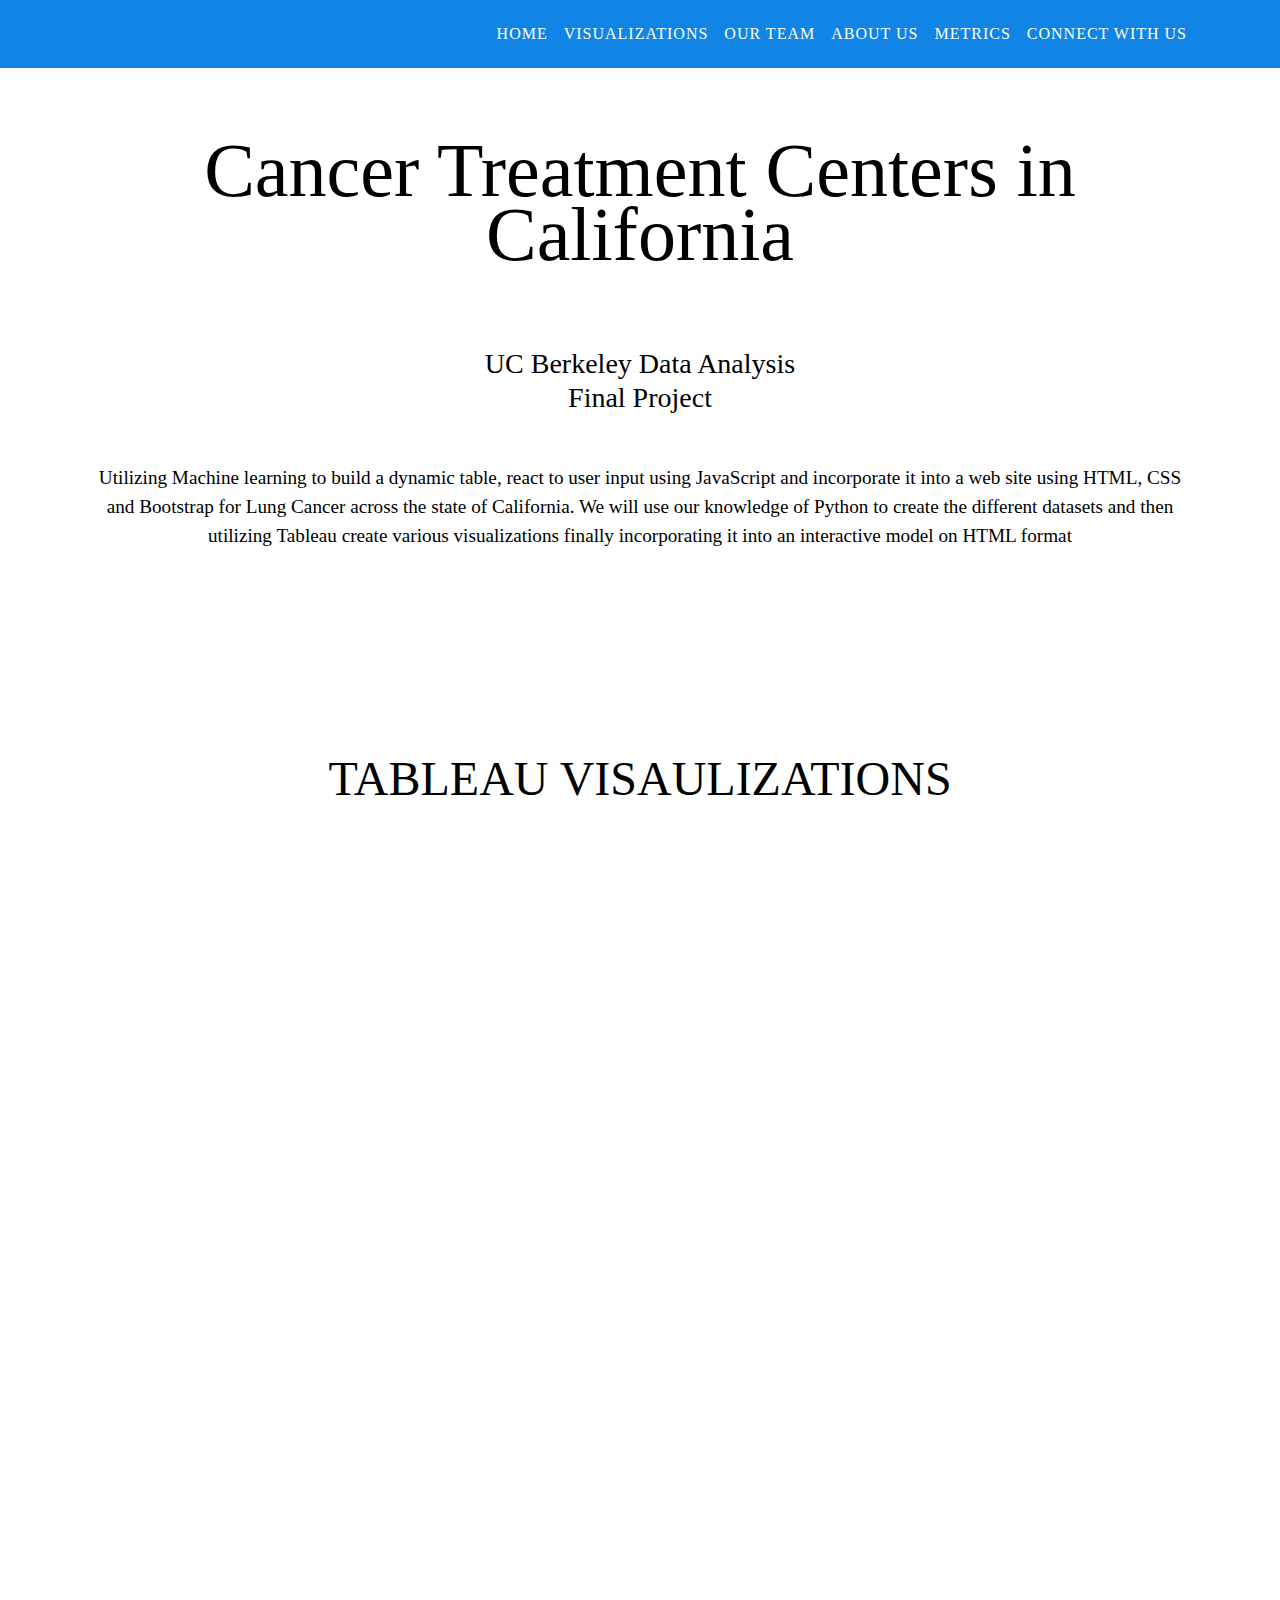
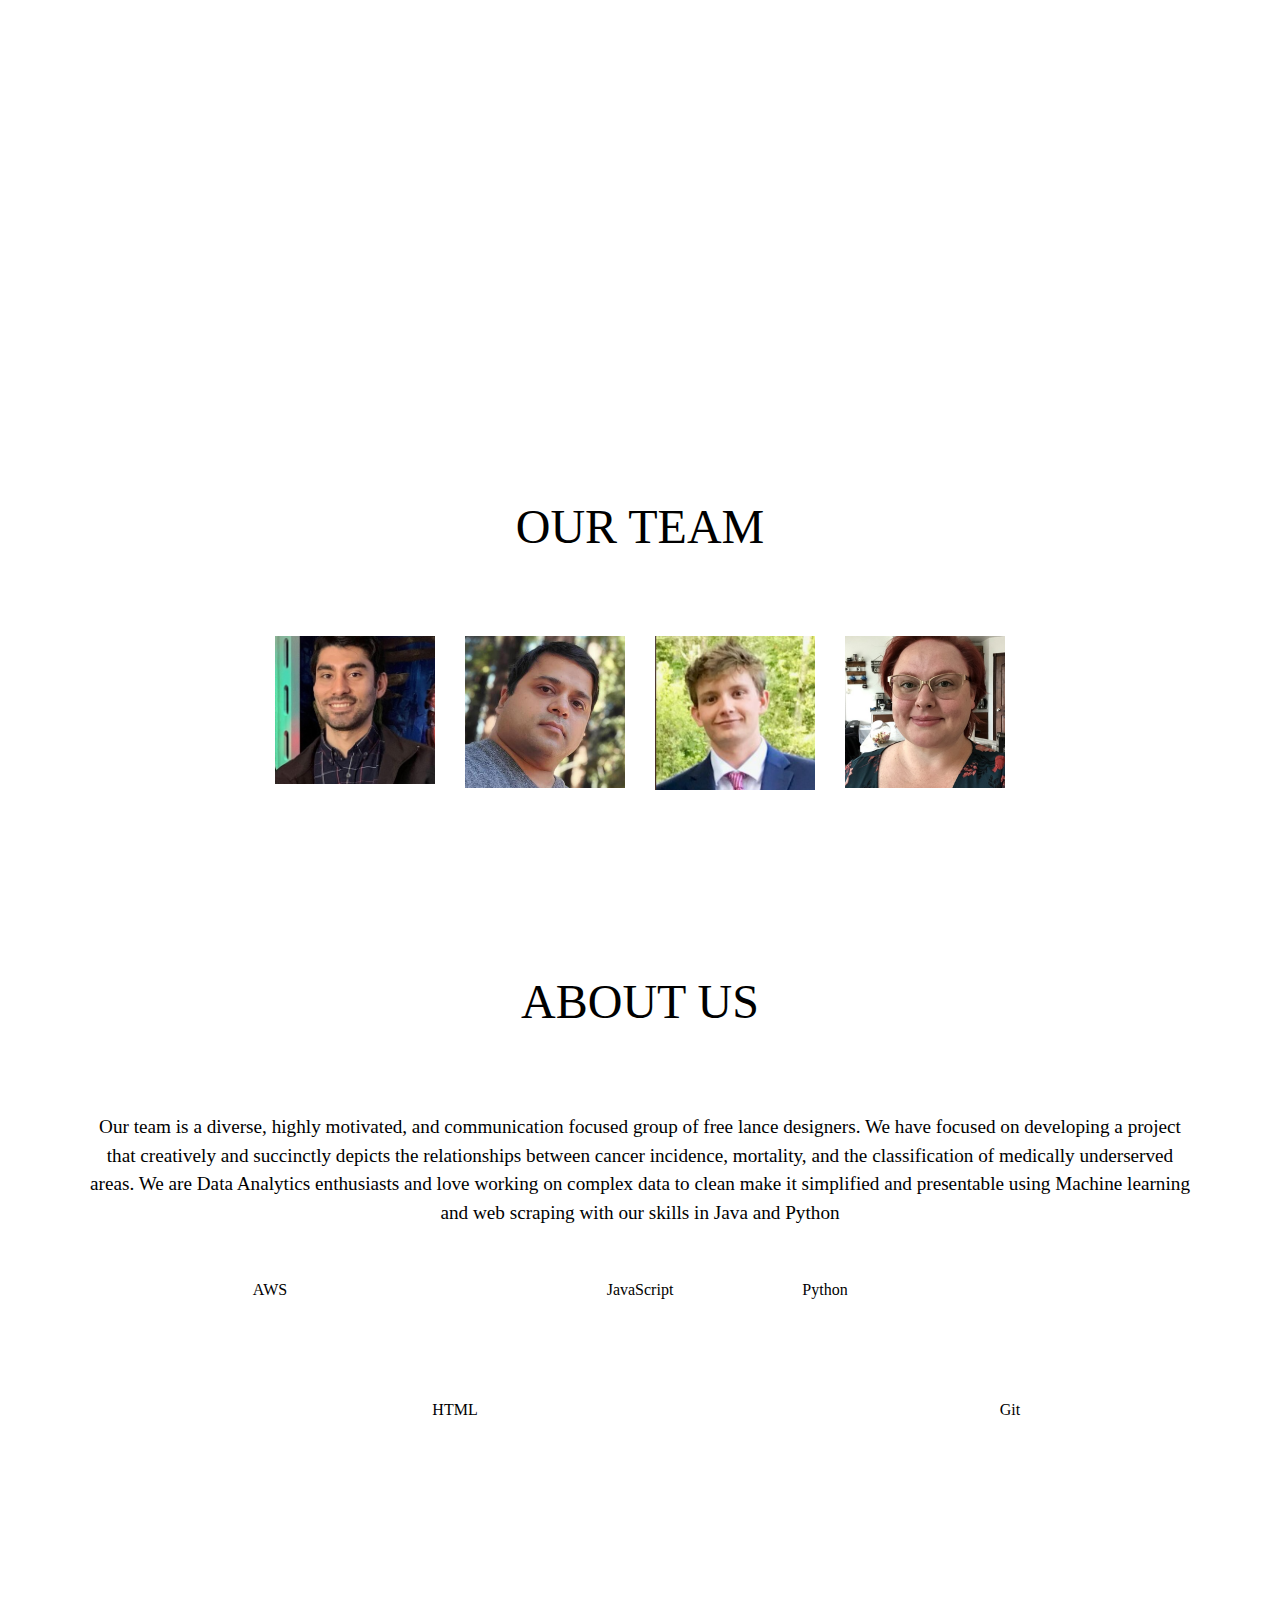
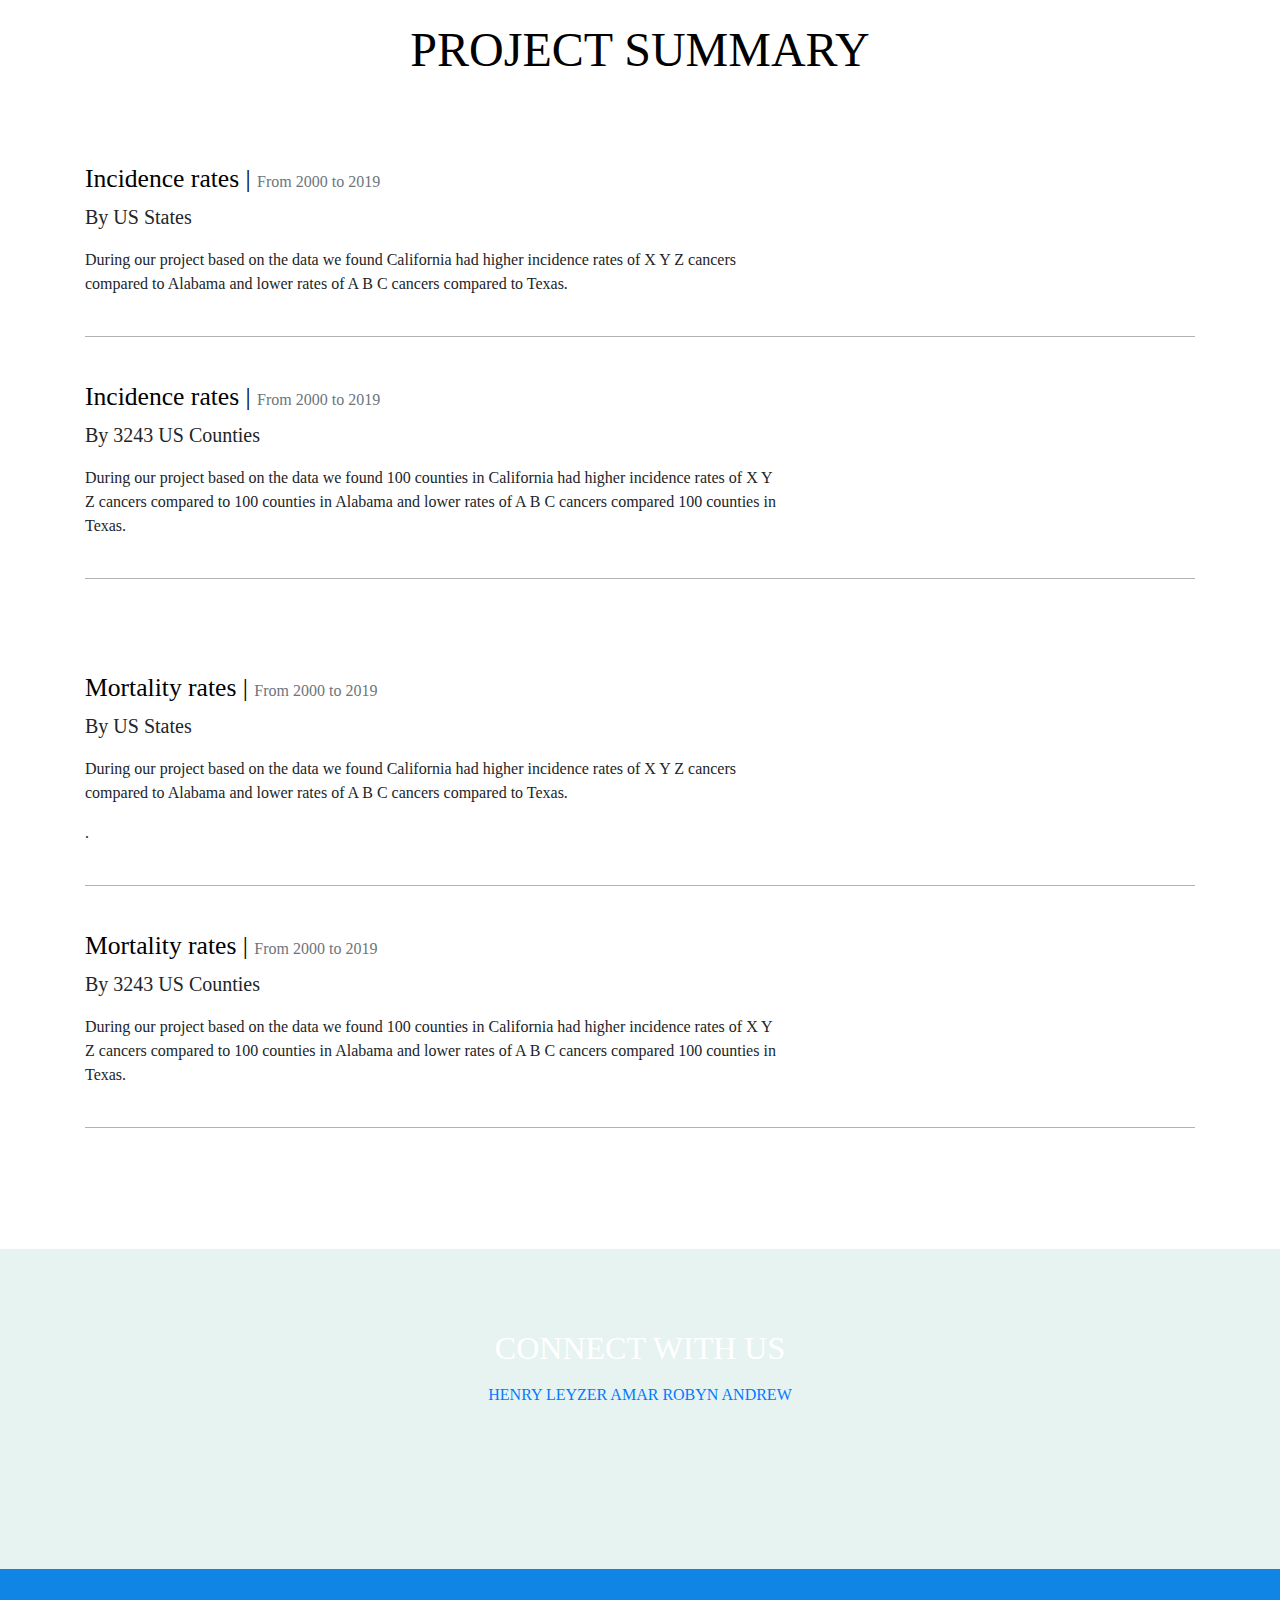
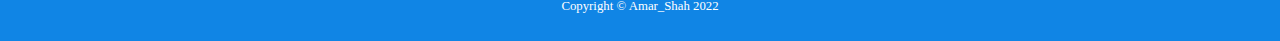
==== Cancer_Page/index.html @ 46b13a32 "initial commit files" ====
<!DOCTYPE html>
<html lang="en">

<head>
    <meta charset="utf-8" />
    <meta name="viewport" content="width=device-width, initial-scale=1, shrink-to-fit=no" />
    <meta name="description" content="" />
    <meta name="author" content="" />

    <title>Cancer across USA Metrics | Final Project</title>

    <!-- Bootstrap CSS -->
    <link rel="stylesheet" href="https://stackpath.bootstrapcdn.com/bootstrap/4.3.1/css/bootstrap.min.css"
        integrity="sha384-ggOyR0iXCbMQv3Xipma34MD+dH/1fQ784/j6cY/iJTQUOhcWr7x9JvoRxT2MZw1T" crossorigin="anonymous" />

    <!-- Font Awesome -->
    <link rel="stylesheet" href="https://use.fontawesome.com/releases/v5.8.1/css/all.css"
        integrity="sha384-50oBUHEmvpQ+1lW4y57PTFmhCaXp0ML5d60M1M7uH2+nqUivzIebhndOJK28anvf" crossorigin="anonymous" />

    <!-- Google Font -->
    <link href="https://fonts.googleapis.com/css?family=Sofia:100,300,400,500,700" rel="stylesheet" />

    <!-- Custom styles for this template -->
    <link href="assets/css/styles.css" rel="stylesheet" />
</head>
<!--creating a home button---->
<!DOCTYPE html>
<html>
<head>
<meta name="viewport" content="width=device-width, initial-scale=1">
<!-- Add icon library -->
<link rel="stylesheet" href="https://cdnjs.cloudflare.com/ajax/libs/font-awesome/4.7.0/css/font-awesome.min.css">
<style>
.btn {
  background-color: rgb(240, 246, 251);
  border: none;
  color: rgb(187, 26, 26);
  padding: 12px 16px;
  font-size: 16px;
  cursor: pointer;
}
        </style>

<body id="page-top">
    <!-- Navbar -->
    <nav class="navbar navbar-expand-lg bg-dark fixed-top text-uppercase" id="mainNav">
        <div class="container">

<head>
<meta name="viewport" content="width=device-width, initial-scale=1">
<link rel="stylesheet" href="https://cdnjs.cloudflare.com/ajax/libs/font-awesome/4.7.0/css/font-awesome.min.css">
<style>

</style>
</head>
<body>

<!-- <div class="navbar">
  <a href="#home">Home</a>
  <a href="#news">News</a>
  <div class="dropdown">
    <button class="dropbtn">Dropdown 
      <i class="fa fa-caret-down"></i>
    </button>
    <div class="dropdown-content">
      <a href="#">Maps Dashboard
                  Graphics dashboard 
                  History </a>
      <a href="#">Link 2</a>
      <a href="#">Link 3</a>
    </div>
  </div> 
</div> -->



</body>
</html>

            <button class="navbar-toggler navbar-toggler-right text-uppercase text-white rounded" type="button"
                data-toggle="collapse" data-target="#navbarResponsive" aria-controls="navbarResponsive"
                aria-expanded="false" aria-label="Toggle navigation">
                <i class="fas fa-bars"></i>
            </button>
            <div class="collapse navbar-collapse" id="navbardropdown">
                <ul class="navbar-nav ml-auto">
                    <li class="nav-item">
                        <a class="nav-link " href="#landingScreen">Home</a>
                    </li>
                    <li class="nav-item">
                        <a class="nav-link " href="#Visualization">Visualizations</a>
                    </li>
                    <li class="nav-item">
                        <a class="nav-link " href="#Meet-the-team">Our Team</a>
                    </li>
                    <li class="nav-item">
                        <a class="nav-link" href="#about">About Us</a>
                    </li>
                    <li class="nav-item">
                        <a class="nav-link" href="#Project_Summary">Metrics</a>
                    </li>
                    <li class="nav-item">
                        <a class="nav-link" href="#connect">Connect with us</a>
                    </li>
                </ul>
            </div>
        </div>
    </nav>

    <!-- Header -->
    <header class="masthead bg-primary text-white text-center">
        <div class="container">
            <img class="img-fluid mb-5 d-block mx-auto rounded float-left" src="assets/img/Cancer_Ribbon.jpg" alt="" />
            <h1 class="mb-0">Cancer Treatment Centers in California</h1>
            <hr />
            <h2 class="mb-0">
                UC Berkeley Data Analysis<br>
                Final Project
            </h2>
            <!-- Replace this text with your Overview of the project or other short text about you. -->
            <p class="Overview-of-the-project">
                Utilizing Machine learning to build a dynamic table, react to user input using JavaScript 
                and incorporate it into a web site using HTML, CSS and Bootstrap for Lung Cancer 
                across the state of California. We will use our knowledge of Python to create the 
                different datasets and then utilizing Tableau create various visualizations 
                finally incorporating it into an interactive model on HTML format
            </p>
        </div>
    </header>

    <!-- Visualization Section -->
    <section class="Visualization" id="Visualization">
        <div class="container">
            <h2 class="text-center text-uppercase text-secondary mb-0">
                Tableau Visaulizations
            </h2>
            <hr class="star-dark mb-5" />

            <!--Tableau Embedded codes 1 tableau public and 2 tableau online-->
            
            <script type='text/javascript' src='https://10az.online.tableau.com/javascripts/api/viz_v1.js'>
            </script><div class='tableauPlaceholder' style='width: 2000px; height: 1027px;'>
            <object class='tableauViz' width='2000' height='1027' style='display:none;'>
                <param name='host_url' value='https%3A%2F%2F10az.online.tableau.com%2F' /> 
                <param name='embed_code_version' value='3' /> 
                <param name='site_root' value='&#47;t&#47;leyzerdataanalysis' />
                <param name='name' value='Final_Project&#47;Dashboard1' />
                <param name='tabs' value='no' />
                <param name='toolbar' value='yes' />
                <param name='showAppBanner' value='false' />
            </object>
        </div>

      <!--Team Grid Section -->      
    </section>
    <section class="Meet-the-team" id="Meet-the-team">
        <div class="container">
            <h2 class="text-center text-uppercase text-secondary mb-0">
                Our Team
            </h2>
            <hr class="star-dark mb-5" />
    <!-- About Section -->
    <!-- Each project should include a header and a picture or animated gif.-->
    <div class="row">
        <div class="col-md-6 col-lg-2">
            <a class="Meet-the-team-item d-block mx-auto" data-toggle="modal" data-target="#Meet-the-team-modal-1">
                <div class="Meet-the-team-item-caption d-flex position-absolute h-100 w-100">
                    <div class="Meet-the-team-item-caption-content my-auto w-100 text-center text-white">
                        <p>Andrew</p>
                        <i class="fas fa-search-plus fa-2x"></i>
                    </div>
                </div>
                <img class="img-fluid" src="assets/img/portfolio/Andrew.png" alt="" />
            </a>
        </div>
        <div class="col-md-6 col-lg-2">
            <a class="Meet-the-team-item d-block mx-auto" data-toggle="modal" data-target="#Meet-the-team-modal-2">
                <div class="Meet-the-team-item-caption d-flex position-absolute h-100 w-100">
                    <div class="Meet-the-team-item-caption-content my-auto w-100 text-center text-white">
                        <p>Leyzer</p>
                        <i class="fas fa-search-plus fa-2x"></i>
                    </div>
                </div>
                <img class="img-fluid" src="assets/img/portfolio/Leyzer.png" alt="" />
            </a>
        </div>
        <div class="col-md-6 col-lg-2">
            <a class="Meet-the-team-item d-block mx-auto" data-toggle="modal" data-target="#Meet-the-team-modal-3">
                <div class="Meet-the-team-item-caption d-flex position-absolute h-100 w-100">
                    <div class="Meet-the-team-item-caption-content my-auto w-100 text-center text-white">
                        <p>Amar</p>
                        <i class="fas fa-search-plus fa-2x"></i>
                    </div>
                </div>
                <img class="img-fluid" src="assets/img/portfolio/Amar.png" alt="" />
            </a>
        </div>
        <div class="col-md-6 col-lg-2">
            <a class="Meet-the-team-item d-block mx-auto" data-toggle="modal" data-target="#Meet-the-team-modal-4">
                <div class="Meet-the-team-item-caption d-flex position-absolute h-100 w-100">
                    <div class="Meet-the-team-item-caption-content my-auto w-100 text-center text-white">
                        <p>Henry</p>
                        <i class="fas fa-search-plus fa-3x"></i>
                    </div>
                </div>
                <img class="img-fluid" src="assets/img/portfolio/Henry.png" alt="" />
            </a>
        </div>
        <div class="col-md-6 col-lg-2">
            <a class="Meet-the-team-item d-block mx-auto" data-toggle="modal" data-target="#Meet-the-team-modal-5">
                <div class="Meet-the-team-item-caption d-flex position-absolute h-100 w-100">
                    <div class="Meet-the-team-item-caption-content my-auto w-100 text-center text-white">
                        <p>Robyn</p>
                        <i class="fas fa-search-plus fa-2x"></i>
                    </div>
                </div>
                <img class="img-fluid" src="assets/img/portfolio/Robyn.png" alt="" />
            </a>
        </div>
    </div>
</div>
</section>
<!--This is our external minks toggle webpage which can take us directly to out Jupuyter or ML code-->
<!-- <p>I'm creating a link to
    <a href="https://www.mozilla.org/en-US/"
       title="The best place to find more information about Mozilla's
              mission and how to contribute">the Mozilla homepage</a>.
    </p> -->

<!-- About Section -->
    <!--Delete This.from here-->

    <section class="bg-primary text-white mb-0" id="about">
        <div class="container">
            <h2 class="text-center text-uppercase text-black">About Us</h2>
            <hr class="star-light mb-5" />

            <p class="about-us text-center">
                Our team is a diverse, highly motivated, and communication focused 
                group of free lance designers. We have focused on developing a project 
                that creatively and succinctly depicts the relationships between cancer incidence, 
                mortality, and the classification of medically underserved areas.
                We are Data Analytics enthusiasts and love working on complex data 
                to clean make it simplified and presentable using Machine learning 
                and web scraping with our skills in Java and Python 
            </p>
        </div>
        <div class="container">
            <div class="col-md-10 offset-md-1">
                <div class="row text-center skills-row">

                    <!-- Replace these icons and text with skills you want to show case -->
                    <!-- You should ideally not include any more than 5-6 tech skills -->
                    <div class="col">
                        <i class="fab fa-aws fa-5x"></i>
                        <p>AWS</p>
                    </div>
                    <div class="col">
                        <i class="fab fa-html5 fa-5x"></i>
                        <p>HTML</p>
                    </div>
                    <div class="col">
                        <i class="fab fa-js-square fa-5x"></i>
                        <p>JavaScript</p>
                    </div>
                    <div class="col">
                        <i class="fab fa-python fa-5x"></i>
                        <p>Python</p>
                    </div>
                    <div class="col">
                        <i class="fab fa-git fa-5x"></i>
                        <p>Git</p>
                    </div>
                </div>
        </div>
    </section>
<!-- About Section -->
    <!--Delete This.till here-->


    <!-- Project Summary -->
    <section class="Project_Summary" id="Project_Summary">
        <div class="container">
            <h2 class="text-center text-uppercase text-secondary mb-0">
                Project Summary
            </h2>
            <hr class="star-dark mb-5" />
            <div class="credential">
                <h2 class="location mb-0">
                    Incidence rates |
                    <span class="credential-date text-muted">From 2000 to 2019</span>
                </h2>
                <p class="lead">By US States</p>
                <p class="credential-description">
                    During our project based on the data we found California 
                    had higher incidence rates of X Y Z cancers compared to Alabama
                    and lower rates of A B C cancers compared to Texas.
                </p>
            </div>
            <hr class="credential-divider" />
            <div class="credential">
                </h2>
                <h2 class="location mb-0">
                    Incidence rates |
                    <span class="credential-date text-muted">From 2000 to 2019</span>
                </h2>
                <p class="lead">By 3243 US Counties</p>
                <p class="credential-description">
                    During our project based on the data we found 100 counties in California 
                    had higher incidence rates of X Y Z cancers compared to 100 counties in Alabama
                    and lower rates of A B C cancers compared 100 counties in Texas.
                </p>
            </div>
            <hr class="credential-divider" />
            <div class="credential">
                <hr class="star-dark mb-5" />
                <div class="credential">
                    <h2 class="location mb-0">
                        Mortality rates |
                        <span class="credential-date text-muted">From 2000 to 2019</span>
                    </h2>
                    <p class="lead">By US States</p>
                    <p class="credential-description">
                        During our project based on the data we found California 
                    had higher incidence rates of X Y Z cancers compared to Alabama
                    and lower rates of A B C cancers compared to Texas.
                </p>.
                    </p>
                </div>
                <hr class="credential-divider" />
                <div class="credential">
                    <h2 class="location mb-0">
                        Mortality rates |
                        <span class="credential-date text-muted">From 2000 to 2019</span>
                </h2>
                <p class="lead">By 3243 US Counties</p>
                <p class="credential-description">
                    During our project based on the data we found 100 counties in California 
                    had higher incidence rates of X Y Z cancers compared to 100 counties in Alabama
                    and lower rates of A B C cancers compared 100 counties in Texas.
                </p>
            </div>
            <hr class="credential-divider" />
        </div>
    </section>

    <!-- Footer -->
    <footer class="footer text-center" id="connect">
        <div class="container">
            <div class="row">
                <div class="col-md-6 offset-md-3">
                    <h2 class="text-center text-uppercase mb-3">
                        Connect with us
                    </h2>
                    <p class="text-uppercase mb-4">
                        <a href="mailto:habowman@wisc.edu">Henry</a>
                        <a href="mailto:leyzercoker@gmail.com">Leyzer</a>
                        <a href="mailto:amarshah4334@yahoo.com">Amar</a>
                        <a href="mailto:Robyn@abc.com">Robyn</a>
                        <a href="mailto:drewabramo12@gmail.com">Andrew</a>
                    </p>
                    <ul class="list-inline mb-0">
                        <!-- <li class="list-inline-item">
                            <a class="btn-social text-center rounded-circle" href="#">
                                <i class="fab fa-fw fa-"></i>
                            </a>
                        </li>
                        <li class="list-inline-item">
                            <a class="btn-social text-center rounded-circle" href="#">
                                <i class="fab fa-fw fa-linkedin-in"></i>
                            </a>
                        </li> -->
                        <li class="list-inline-item">
                            <a class="btn-social text-center rounded-circle" href="https://github.com/robyndook/Cancer_Treatment_Centers_California.git">
                                <i class="fab fa-github fa-5x"></i>
                            </a>
                        </li>
                    </ul>
                </div>
            </div>
        </div>
    </footer>

    <div class="copyright py-4 text-center text-white">
        <div class="container">
            <small>Copyright &copy; Amar_Shah 2022</small>
        </div>
    </div>



    <!-- Meet-the-team Modals: These are what open up when you click on each project. Replace the information as needed. -->
    <!-- Meet-the-team Modal 1 -->
    <div class="modal Meet-the-team-modal mfp-hide" id="Meet-the-team-modal-1">
        <div class="Meet-the-team-modal-dialog bg-white">
            <a class="close-button Meet-the-team-modal-dismiss" href="#" data-dismiss="modal">
                <i class="fa fa-2x fa-times close-link"></i>
            </a>
            <div class="container text-center">
                <div class="row">
                    <div class="col-lg-8 mx-auto">
                        <h2 class="text-secondary text-uppercase mb-0">
                            Andrew Abramo
                        </h2>
                        <hr class="star-dark mb-5" />
                        <img class="img-fluid mb-5" src="img/portfolio/Andrew.png" alt="" />
                        <p class="mb-5">
                            Welcome to my page, i am a webscrapper and python enthusiast.
                        </p>
                        <a class="btn btn-primary Meet-the-team-modal-dismiss" href="#">
                            LinkedIn</a>
                        <a class="btn btn-primary Meet-the-team-modal-dismiss" href="https://github.com/drewabramo12">
                            GitHub</a>
                    </div>
                </div>
            </div>
        </div>
    </div>

    <!-- Meet-the-team Modal 2 -->
    <div class="modal Meet-the-team-modal mfp-hide" id="Meet-the-team-modal-2">
        <div class="Meet-the-team-modal-dialog bg-white">
            <a class="close-button Meet-the-team-modal-dismiss" href="#" data-dismiss="modal">
                <i class="fa fa-2x fa-times close-link"></i>
            </a>
            <div class="container text-center">
                <div class="row">
                    <div class="col-lg-8 mx-auto">
                        <h2 class="text-secondary text-uppercase mb-0">
                            Leyzer Coker
                        </h2>
                        <hr class="star-dark mb-5" />
                        <img class="img-fluid mb-5" src="img/portfolio/leyzer.png" alt="" />
                        <p class="mb-5">
                            Hello welcome to Leyzers page, Visualizations and Tableau enthusiast
                        </p>
                        <a class="btn btn-primary Meet-the-team-modal-dismiss" href="https://www.linkedin.com/in/leyzer-coker/">
                            LinkedIn
                        </a>

                        <a class="btn btn-primary Meet-the-team-modal-dismiss" href="https://github.com/Leyzer1">
                            GitHub</a>
                    </div>
                </div>
            </div>
        </div>
    </div>

    <!-- Meet-the-team Modal 3 -->
    <div class="modal Meet-the-team-modal mfp-hide" id="Meet-the-team-modal-3">
        <div class="Meet-the-team-modal-dialog bg-white">
            <a class="close-button Meet-the-team-modal-dismiss" href="#" data-dismiss="modal">
                <i class="fa fa-2x fa-times close-link"></i>
            </a>
            <div class="container text-center">
                <div class="row">
                    <div class="col-lg-8 mx-auto">
                        <h2 class="text-secondary text-uppercase mb-0">
                            Amar Shah
                        </h2>
                        <hr class="star-dark mb-5" />
                        <img class="img-fluid mb-5" src="img/portfolio/Amar.png" alt="" />
                        <p class="mb-5">
                            I'M AMAR SHAH AND I AM A FREELANCE WEB DESIGNER <br>
                            I started my career in web designing with US Berkeley <br>
                            and have experience developing various projects during my time with them.<br>

                            I specialize in XHTML, CSS and JavaScript web development. <br>
                            The sites that i develop are built to be search engine friendly, <br>
                            using latest development tools, principles and techniques. <br>
                            To find out more about what i can do for you please check out my <br>
                            work published in this project. You can get a hold of me through <br>
                            my email or phone  <br> 
                        </p>
                        <a class="btn btn-primary Meet-the-team-modal-dismiss" href="https://www.linkedin.com/in/amar-shah-425772107/">
                            LinkedIn
                        </a>

                        <a class="btn btn-primary Meet-the-team-modal-dismiss" href="https://github.com/Amarshah4334">
                            GitHub</a>
                    </div>
                </div>
            </div>
        </div>
    </div>

    <!-- Meet-the-team Modal 4 -->
    <div class="modal Meet-the-team-modal mfp-hide" id="Meet-the-team-modal-4">
        <div class="Meet-the-team-modal-dialog bg-white">
            <a class="close-button Meet-the-team-modal-dismiss" href="#" data-dismiss="modal">
                <i class="fa fa-2x fa-times close-link"></i>
            </a>
            <div class="container text-center">
                <div class="row">
                    <div class="col-lg-8 mx-auto">
                        <h2 class="text-secondary text-uppercase mb-0">
                            Henry Bowman
                        </h2>
                        <hr class="star-dark mb-5" />
                        <img class="img-fluid mb-5" src="img/portfolio/Henry.png" alt="" />
                        <p class="mb-5">
                            Lorem ipsum dolor sit amet, consectetur
                            adipisicing elit. Mollitia neque assumenda ipsam
                            nihil, molestias magnam, recusandae quos quis
                            inventore quisquam velit asperiores, vitae?
                            Reprehenderit soluta, eos quod consequuntur
                            itaque. Nam.
                        </p>
                        <a class="btn btn-primary Meet-the-team-modal-dismiss" href="#">
                            LinkedIn
                        </a>

                        <a class="btn btn-primary Meet-the-team-modal-dismiss" href="https://github.com/henrybowman99">
                            GitHub</a>
                    </div>
                </div>
            </div>
        </div>
    </div>

    <!-- Meet-the-team Modal 5 -->
    <div class="modal Meet-the-team-modal mfp-hide" id="Meet-the-team-modal-5">
        <div class="Meet-the-team-modal-dialog bg-white">
            <a class="close-button Meet-the-team-modal-dismiss" href="#" data-dismiss="modal">
                <i class="fa fa-2x fa-times close-link"></i>
            </a>
            <div class="container text-center">
                <div class="row">
                    <div class="col-lg-8 mx-auto">
                        <h2 class="text-secondary text-uppercase mb-0">
                            Robyn Cook
                        </h2>
                        <hr class="star-dark mb-5" />
                        <img class="img-fluid mb-5" src="img/portfolio/Robyn.png" alt="" />
                        <p class="mb-5">
                            Lorem ipsum dolor sit amet, consectetur
                            adipisicing elit. Mollitia neque assumenda ipsam
                            nihil, molestias magnam, recusandae quos quis
                            inventore quisquam velit asperiores, vitae?
                            Reprehenderit soluta, eos quod consequuntur
                            itaque. Nam.
                        </p>
                        <a class="btn btn-primary Meet-the-team-modal-dismiss" href="https://www.linkedin.com/in/robyn-c-85aa7751/">
                            LinkedIn
                        </a>

                        <a class="btn btn-primary Meet-the-team-modal-dismiss" href="https://github.com/robyndook">
                            GitHub</a>
                    </div>
                </div>
            </div>
        </div>
    </div>



    <!-- Bootstrap core JavaScript -->
    <script src="https://code.jquery.com/jquery-3.3.1.slim.min.js"
        integrity="sha384-q8i/X+965DzO0rT7abK41JStQIAqVgRVzpbzo5smXKp4YfRvH+8abtTE1Pi6jizo"
        crossorigin="anonymous"></script>
    <script src="https://cdnjs.cloudflare.com/ajax/libs/popper.js/1.14.7/umd/popper.min.js"
        integrity="sha384-UO2eT0CpHqdSJQ6hJty5KVphtPhzWj9WO1clHTMGa3JDZwrnQq4sF86dIHNDz0W1"
        crossorigin="anonymous"></script>
    <script src="https://stackpath.bootstrapcdn.com/bootstrap/4.3.1/js/bootstrap.min.js"
        integrity="sha384-JjSmVgyd0p3pXB1rRibZUAYoIIy6OrQ6VrjIEaFf/nJGzIxFDsf4x0xIM+B07jRM"
        crossorigin="anonymous"></script>

    <!-- Plugin JavaScript -->
    <script src="https://code.jquery.com/ui/1.12.0/jquery-ui.js"
        integrity="sha256-0YPKAwZP7Mp3ALMRVB2i8GXeEndvCq3eSl/WsAl1Ryk=" crossorigin="anonymous"></script>
</body>

</html>
---- Cancer_Page/assets/css/styles.css ----
body {
    font-family: 'Times New Roman', sans-serif;
}

h1,
h2,
h3,
h4,
h5,
h6 {
    font-weight: 100;
}

hr {
    border-color: #fff;
    margin-top: 2.5rem;
    margin-bottom: 2.5rem;
    margin-left: auto;
    margin-right: auto;
}

section {
    padding: 6rem 0;
}

section h2 {
    font-size: 2.25rem;
    line-height: 2rem;
    color: #000000;
}

@media (min-width: 992px) {
    section h2 {
        font-size: 3rem;
        line-height: 2.5rem;
        color: #000000;
    }
}

.bg-dark {
    background-color: #1085e5 !important;
}

.btn-social {
    width: 3.25rem;
    height: 3.25rem;
    font-size: 1.25rem;
    line-height: 2rem;
    color: rgb(18, 40, 163);
}
/* Navigation bar */
#mainNav .navbar-nav {
    letter-spacing: 0.0625rem;
}

#mainNav .navbar-nav li.nav-item a.nav-link {
    color: #fff;
}

#mainNav .navbar-nav li.nav-item a.nav-link:active,
#mainNav .navbar-nav li.nav-item a.nav-link:focus {
    color: #fff;
}

header.masthead {
    padding-top: calc(3rem + 56px);
    padding-bottom: 6rem;
}

header.masthead h1 {
    font-size: 3rem;
    line-height: 3rem;
}

header.masthead h2 {
    font-size: 1.3rem;
    color:#000000;
}

@media (min-width: 992px) {
    header.masthead {
        padding-top: calc(2rem + 106px);
        padding-bottom: 6rem;

    }
    header.masthead h1 {
        font-size: 4.75em;
        line-height: 4rem;
        color:#000000;
    }
    header.masthead h2 {
        font-size: 1.75em;
        color:#000000;
    }
}

.Overview-of-the-project,
.about-us {
    margin-top: 50px;
    font-size: 1.2em;
    font-weight: 100;
    line-height: 1.5;
    color:#000000;
}

.skills-row {
    margin-top: 50px;
    color:#000000;
}

.Meet-the-team {
    margin-bottom: -15px;
}

.Meet-the-team .Meet-the-team-item {
    position: relative;
    display: block;
    max-width: 25rem;
    margin-bottom: 15px;
}

.Meet-the-team .Meet-the-team-item .Meet-the-team-item-caption {
    -webkit-transition: all ease 0.5s;
    transition: all ease 0.5s;
    opacity: 0;
    background-color: rgba(238, 46, 17, 0.7);
}

.Meet-the-team .Meet-the-team-item .Meet-the-team-item-caption:hover {
    opacity: 1;
}

.Meet-the-team
    .Meet-the-team-item
    .Meet-the-team-item-caption
    .Meet-the-team-item-caption-content {
    font-size: 1.5rem;
}

@media (min-width: 576px) {
    .Meet-the-team {
        margin-bottom: -30px;
    }
    .Meet-the-team .Meet-the-team-item {
        margin-bottom: 30px;
    }
}

.Meet-the-team-modal .Meet-the-team-modal-dialog {
    padding: 3rem 1rem;
    min-height: calc(100vh - 2rem);
    margin: 1rem calc(1rem - 8px);
    position: relative;
    z-index: 2;
    -webkit-box-shadow: 0 0 3rem 1rem rgba(0, 0, 0, 0.5);
    box-shadow: 0 0 3rem 1rem rgba(0, 0, 0, 0.5);
}

.Meet-the-team-modal .Meet-the-team-modal-dialog .close-button {
    position: absolute;
    top: 2rem;
    right: 2rem;
}

.Meet-the-team-modal .Meet-the-team-modal-dialog .close-button i {
    line-height: 38px;
}

.Meet-the-team-modal .Meet-the-team-modal-dialog h2 {
    font-size: 2rem;
}

@media (min-width: 768px) {
    .Meet-the-team-modal .Meet-the-team-modal-dialog {
        min-height: 100vh;
        padding: 5rem;
        margin: 3rem calc(3rem - 8px);
    }
    .Meet-the-team-modal .Meet-the-team-modal-dialog h2 {
        font-size: 3rem;
    }
}


/* project summary */
.Project_Summary {
    margin-bottom: -15px;
}

.Project_Summary .location {
    font-size: 1.6rem;
    font-weight: 500;
}

.Project_Summary .credential-date {
    font-size: 1rem;
    font-weight: 300;
}

.Project_Summary .credential-description {
    max-width: 700px;
}

.Project_Summary .credential-divider {
    border-color: rgba(0, 0, 0, 0.3);
}

.footer {
    padding-top: 5rem;
    padding-bottom: 5rem;
    background-color: #e7f3f0;
    color: #ffffff;
}

.copyright {
    background-color: #1085e5;
}

a:focus,
a:hover,
a:active {
    color: #fff;
}

/* .close-link {
    color: #30336b;
}

/* .close-link:focus,
.close-link:hover,
.close-link:active {
    color: #000000;
} */ */

.btn {
    border-width: 2px;
}

.bg-primary {
    background-color: #ffffff !important;
}

.bg-secondary {
    background-color: #0b366e !important;
}
/* Section */
.text-primary {
    color: #000000 !important;
}

.text-secondary {
    color: #000000 !important;
}

.btn-primary {
    background-color: #000000;
    border-color: #000000;
}
/* Meet-the-team hover colors */
.btn-primary:hover,
.btn-primary:focus,
.btn-primary:active {
    background-color: #122297 !important;
    border-color: #ffffff !important;
    color: rgb(255, 255, 255);
}


body {
    font-family: Times New Roman, Courier New, Monospace;
  }

  
  .navbar {
    overflow: hidden;
    background-color: #333;
  }
  
  .navbar a {
    float: left;
    font-size: 16px;
    color: white;
    text-align: right;
    padding: 14px 16px;
    text-decoration: none;
  }

  
  .navbar a:hover, .dropdown:hover .dropbtn {
    background-color: red;
  }
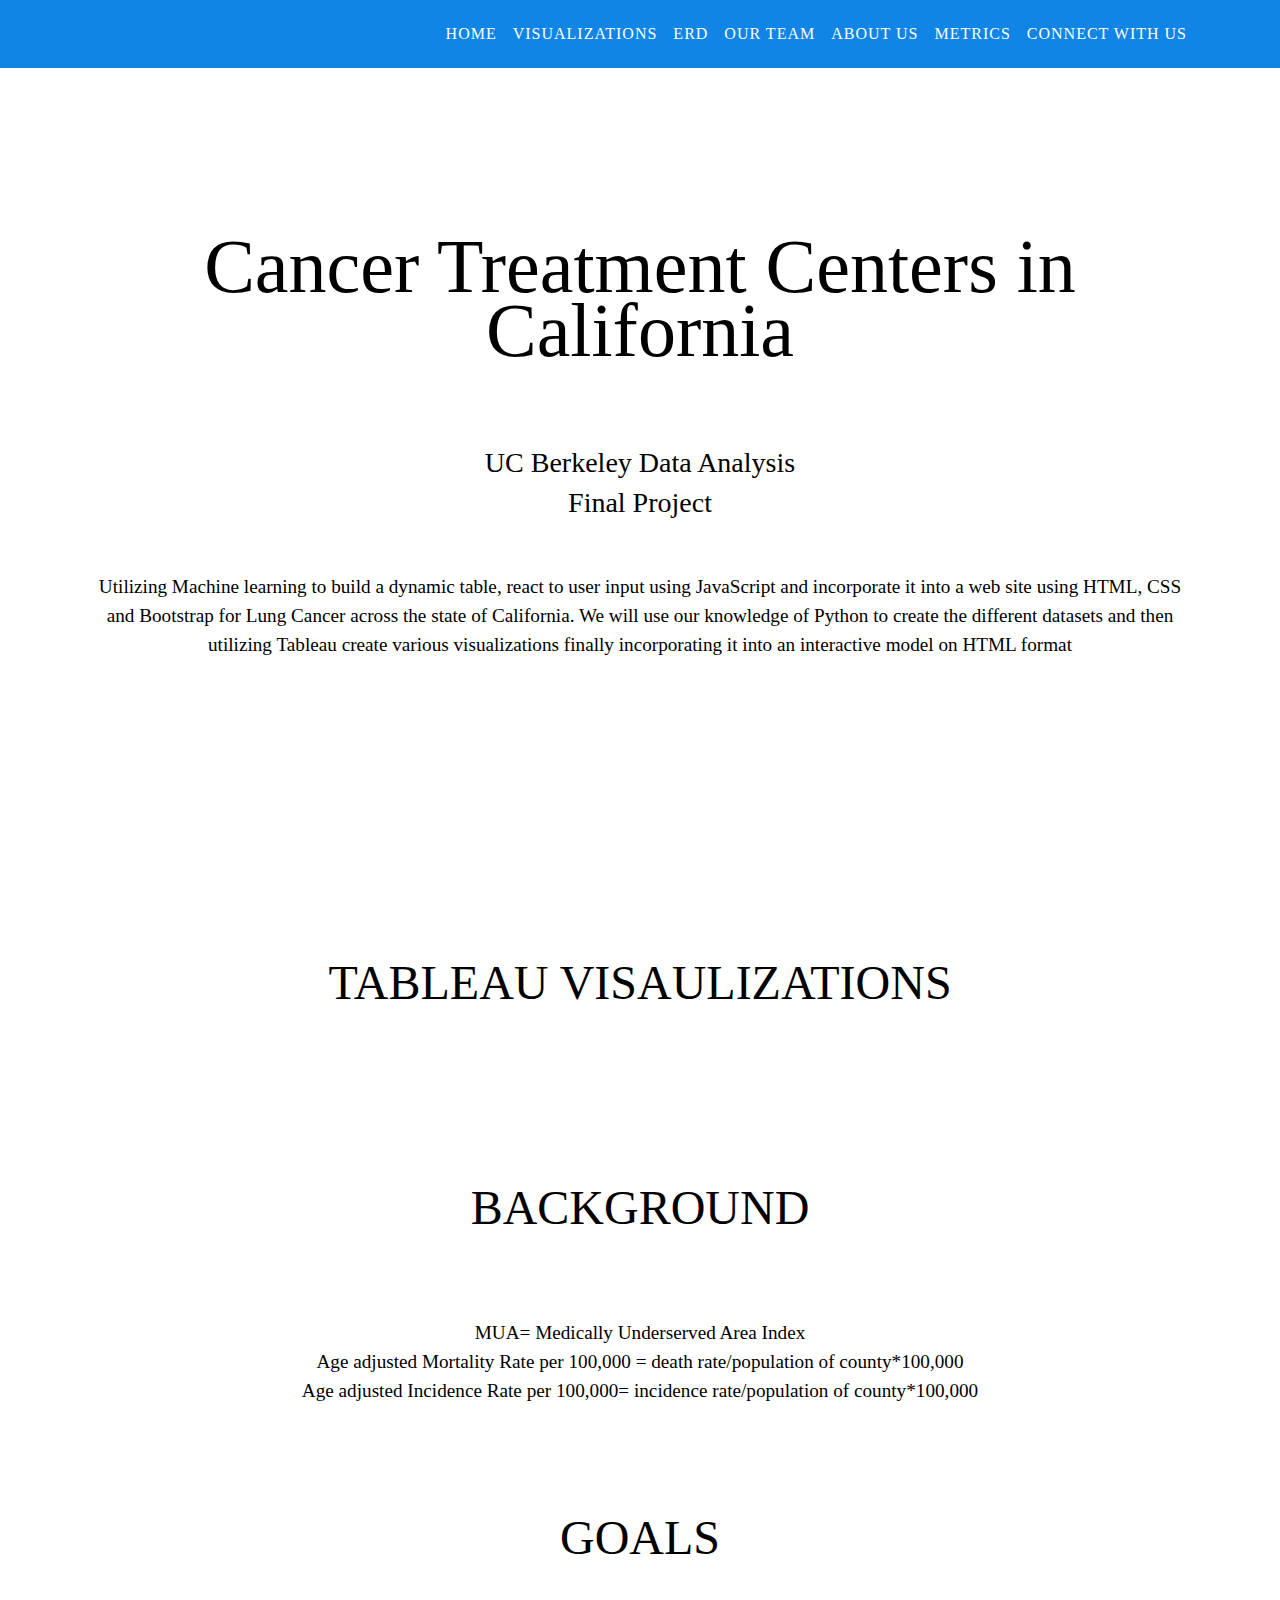
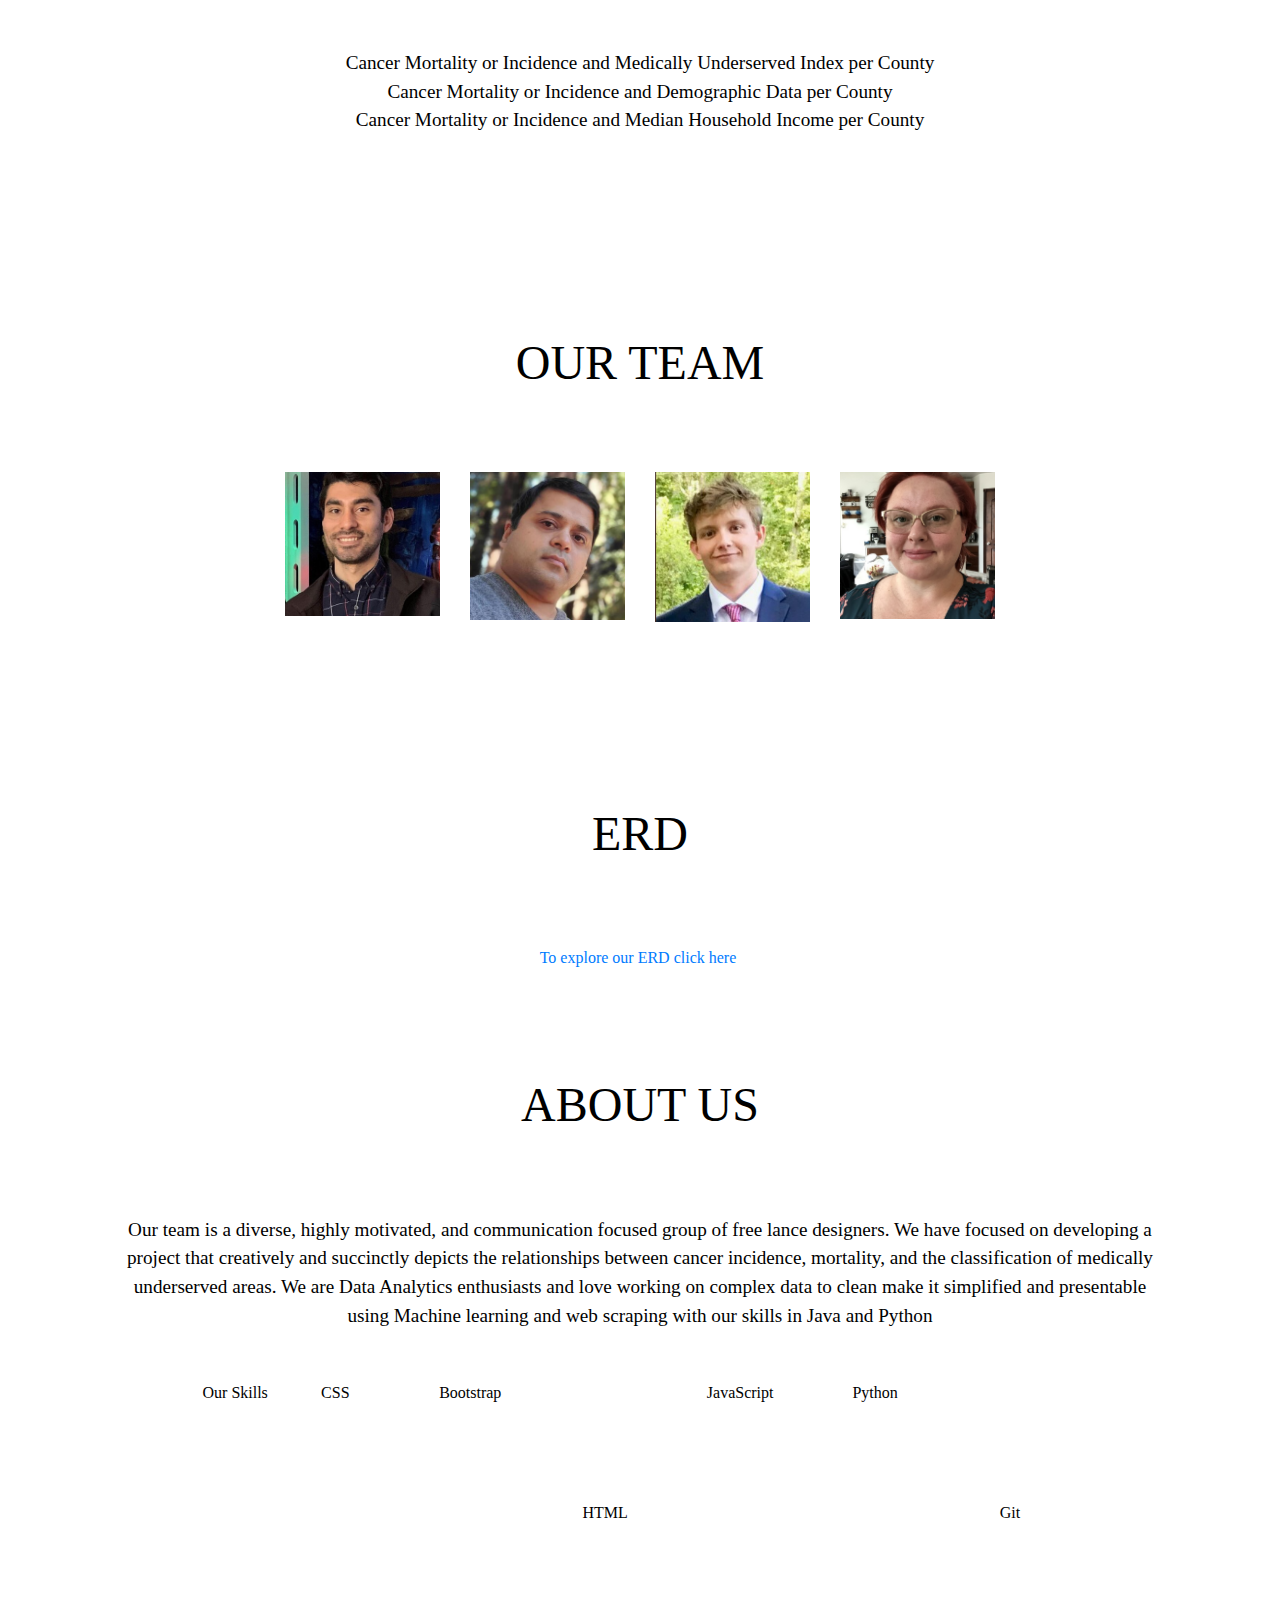
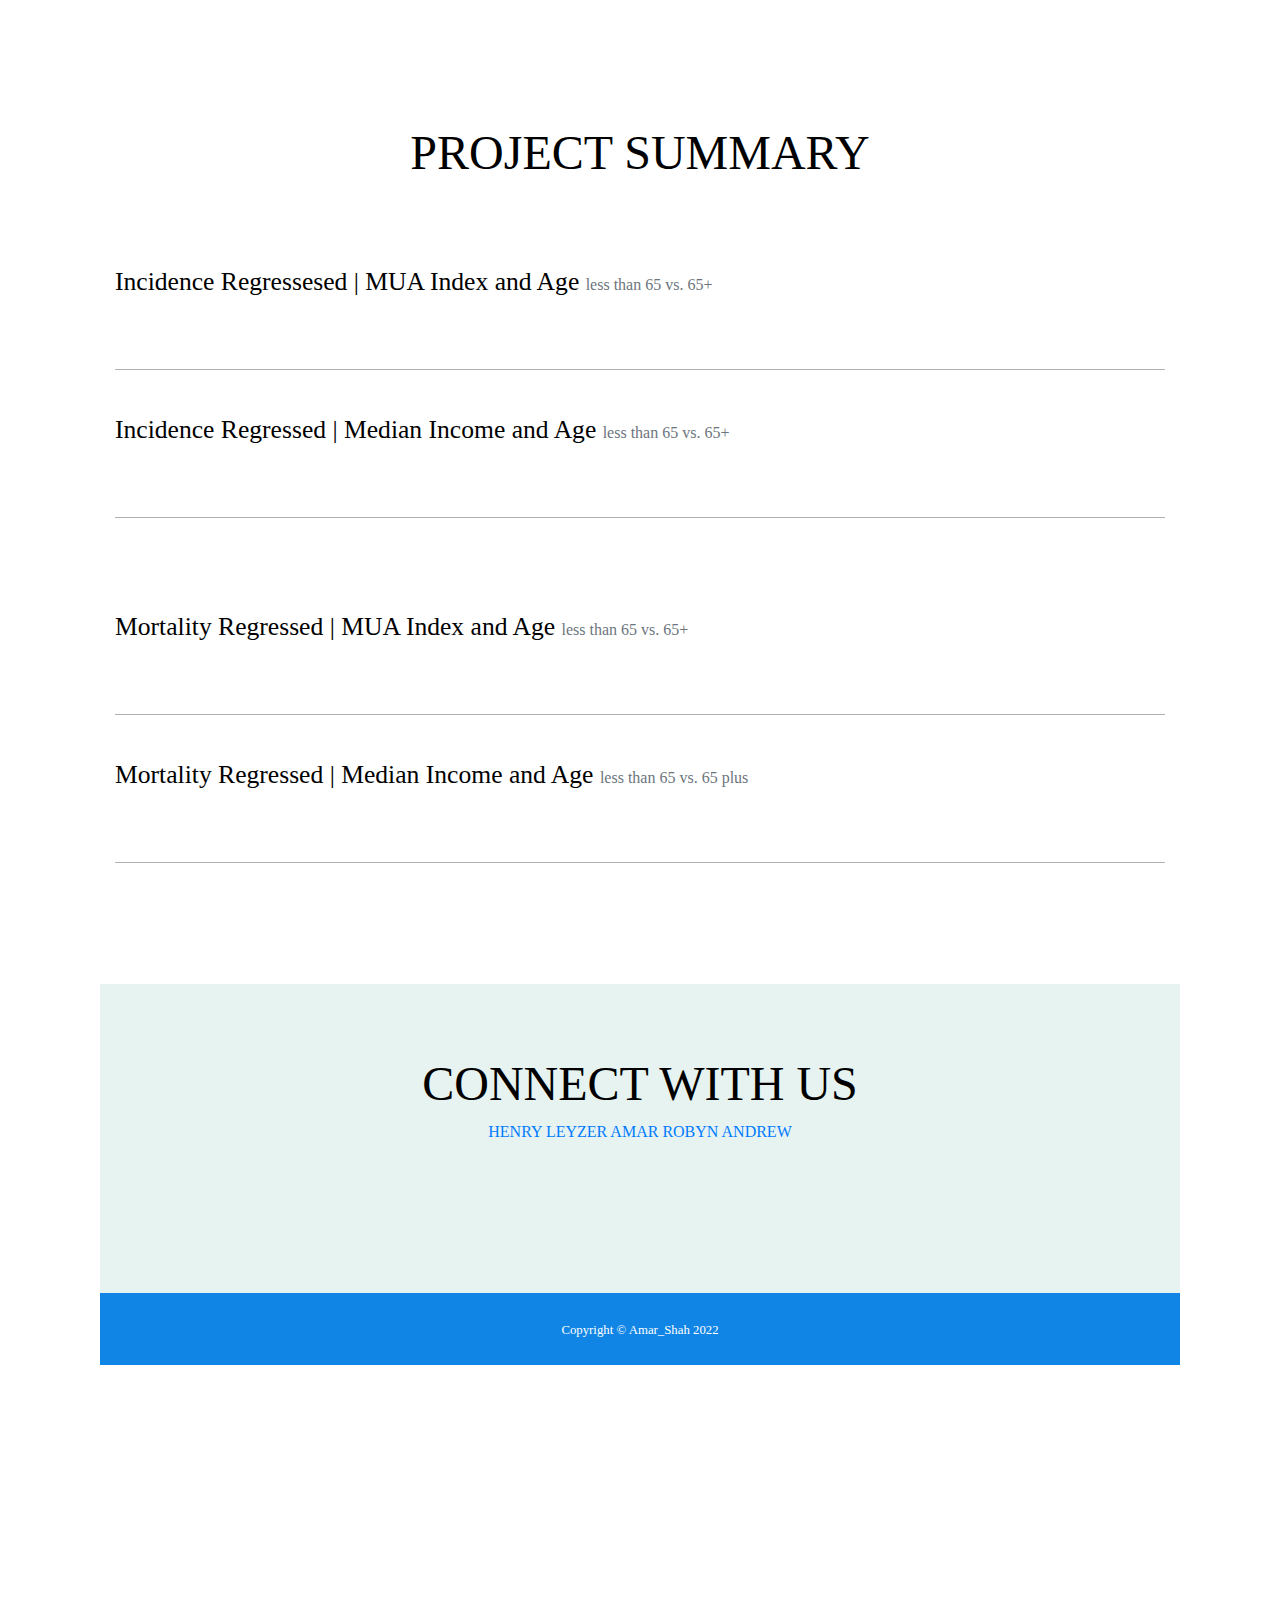
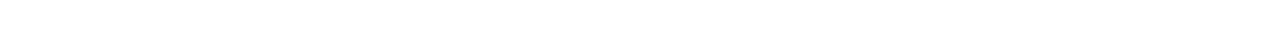
==== commit d9c79175: "initial commit files" ====
--- a/Cancer_Page/index.html
+++ b/Cancer_Page/index.html
@@ -40,11 +40,14 @@
   cursor: pointer;
 }
         </style>
-
 <body id="page-top">
     <!-- Navbar -->
     <nav class="navbar navbar-expand-lg bg-dark fixed-top text-uppercase" id="mainNav">
         <div class="container">
+            <nav ul {
+                display: inline-block;
+                list-style-type: none;
+            }></nav>         
 
 <head>
 <meta name="viewport" content="width=device-width, initial-scale=1">
@@ -55,28 +58,9 @@
 </head>
 <body>
 
-<!-- <div class="navbar">
-  <a href="#home">Home</a>
-  <a href="#news">News</a>
-  <div class="dropdown">
-    <button class="dropbtn">Dropdown 
-      <i class="fa fa-caret-down"></i>
-    </button>
-    <div class="dropdown-content">
-      <a href="#">Maps Dashboard
-                  Graphics dashboard 
-                  History </a>
-      <a href="#">Link 2</a>
-      <a href="#">Link 3</a>
-    </div>
-  </div> 
-</div> -->
-
-
-
+</head>
 </body>
 </html>
-
             <button class="navbar-toggler navbar-toggler-right text-uppercase text-white rounded" type="button"
                 data-toggle="collapse" data-target="#navbarResponsive" aria-controls="navbarResponsive"
                 aria-expanded="false" aria-label="Toggle navigation">
@@ -85,10 +69,13 @@
             <div class="collapse navbar-collapse" id="navbardropdown">
                 <ul class="navbar-nav ml-auto">
                     <li class="nav-item">
-                        <a class="nav-link " href="#landingScreen">Home</a>
+                        <a class="nav-link " href="#landing">Home</a>
                     </li>
                     <li class="nav-item">
                         <a class="nav-link " href="#Visualization">Visualizations</a>
+                    </li>
+                    <li class="nav-item">
+                        <a class="nav-link " href="#ERD">ERD</a>
                     </li>
                     <li class="nav-item">
                         <a class="nav-link " href="#Meet-the-team">Our Team</a>
@@ -109,6 +96,7 @@
 
     <!-- Header -->
     <header class="masthead bg-primary text-white text-center">
+        <section class="landing" id="landing">
         <div class="container">
             <img class="img-fluid mb-5 d-block mx-auto rounded float-left" src="assets/img/Cancer_Ribbon.jpg" alt="" />
             <h1 class="mb-0">Cancer Treatment Centers in California</h1>
@@ -138,20 +126,58 @@
 
             <!--Tableau Embedded codes 1 tableau public and 2 tableau online-->
             
-            <script type='text/javascript' src='https://10az.online.tableau.com/javascripts/api/viz_v1.js'>
-            </script><div class='tableauPlaceholder' style='width: 2000px; height: 1027px;'>
-            <object class='tableauViz' width='2000' height='1027' style='display:none;'>
-                <param name='host_url' value='https%3A%2F%2F10az.online.tableau.com%2F' /> 
-                <param name='embed_code_version' value='3' /> 
-                <param name='site_root' value='&#47;t&#47;leyzerdataanalysis' />
-                <param name='name' value='Final_Project&#47;Dashboard1' />
-                <param name='tabs' value='no' />
-                <param name='toolbar' value='yes' />
-                <param name='showAppBanner' value='false' />
-            </object>
-        </div>
-
-      <!--Team Grid Section -->      
+            <div class='tableauPlaceholder' id='viz1654362637767' style='position: relative'><noscript><a href='#'>
+                <img alt=' ' src='https:&#47;&#47;public.tableau.com&#47;static&#47;images&#47;Fi&#47;FinalProject_16543185620090&#47;Dashboard1&#47;1_rss.png' style='border: none' />
+            </a>
+        </noscript>
+        <object class='tableauViz'  style='display:none;'>
+            <param name='host_url' value='https%3A%2F%2Fpublic.tableau.com%2F' /> 
+            <param name='embed_code_version' value='3' /> 
+            <param name='site_root' value='' />
+            <param name='name' value='FinalProject_16543185620090&#47;Dashboard1' />
+            <param name='tabs' value='yes' /><param name='toolbar' value='yes' />
+            <param name='static_image' value='https:&#47;&#47;public.tableau.com&#47;static&#47;images&#47;Fi&#47;FinalProject_16543185620090&#47;Dashboard1&#47;1.png' /> 
+            <param name='animate_transition' value='yes' />
+            <param name='display_static_image' value='yes' />
+            <param name='display_spinner' value='yes' />
+            <param name='display_overlay' value='yes' />
+            <param name='display_count' value='yes' />
+            <param name='language' value='en-US' />
+        </object>
+    </div>                
+    <script type='text/javascript'>                    
+    var divElement = document.getElementById('viz1654362637767');                    
+    var vizElement = divElement.getElementsByTagName('object')[0];                    
+    if ( divElement.offsetWidth > 800 ) { vizElement.style.width='100%';vizElement.style.height=(divElement.offsetWidth*0.75)+'px';} 
+    else if ( divElement.offsetWidth > 500 ) { vizElement.style.width='100%';vizElement.style.height=(divElement.offsetWidth*0.75)+'px';} 
+    else { vizElement.style.width='100%';vizElement.style.minHeight='1250px';vizElement.style.maxHeight=(divElement.offsetWidth*1.77)+'px';}                     
+    var scriptElement = document.createElement('script');                    
+    scriptElement.src = 'https://public.tableau.com/javascripts/api/viz_v1.js';                    
+    vizElement.parentNode.insertBefore(scriptElement, vizElement);                
+    </script>
+    <!-- Background -->
+ <section class="bg-primary text-white mb-0" id="Background">
+    <div class="container">
+        <h2 class="text-center text-uppercase text-black">Background</h2>
+        <hr class="star-light mb-5" />
+        <p class="about-us text-center">
+            MUA= Medically Underserved Area Index<br>
+            Age adjusted Mortality Rate per 100,000 = death rate/population of county*100,000<br>
+            Age adjusted Incidence Rate per 100,000= incidence rate/population of county*100,000
+        </p>
+    </div>
+    <!-- Goals -->
+ <section class="bg-primary text-white mb-0" id="Goals">
+    <div class="container">
+        <h2 class="text-center text-uppercase text-black">Goals</h2>
+        <hr class="star-light mb-5" />
+        <p class="about-us text-center">
+            Cancer Mortality or Incidence and Medically Underserved Index per County<br>
+            Cancer Mortality or Incidence and Demographic Data per County<br>
+            Cancer Mortality or Incidence and Median Household Income per County
+        </p>
+    </div>
+    <!--Team Grid Section -->      
     </section>
     <section class="Meet-the-team" id="Meet-the-team">
         <div class="container">
@@ -220,21 +246,36 @@
     </div>
 </div>
 </section>
-<!--This is our external minks toggle webpage which can take us directly to out Jupuyter or ML code-->
-<!-- <p>I'm creating a link to
-    <a href="https://www.mozilla.org/en-US/"
-       title="The best place to find more information about Mozilla's
-              mission and how to contribute">the Mozilla homepage</a>.
-    </p> -->
-
+<!--This is our external minks toggle webpage which can take us directly to out Jupyter or ML code-->
+<section class="bg-primary text-white mb-10" id="ERD">
+    <div class="container">
+        <h2 class="text-center text-uppercase text-black">ERD</h2>
+        <hr class="star-light mb-5" />
+        <p class="ERD text-center">
+            <!DOCTYPE html>
+<html>
+<head>
+<style>
+.center {
+  text-align: center;
+  border: 3px solid rgb(255, 255, 255);
+}
+</style>
+</head>
+<body>
+<div class="center">
+    <p>
+        <a href="https://github.com/robyndook/Cancer_Treatment_Centers_California/tree/main/Images"
+         title="Our ERD">To explore our ERD click here</a>.
+</p>
+</div>
+</body>
+</html>
 <!-- About Section -->
-    <!--Delete This.from here-->
-
     <section class="bg-primary text-white mb-0" id="about">
         <div class="container">
             <h2 class="text-center text-uppercase text-black">About Us</h2>
             <hr class="star-light mb-5" />
-
             <p class="about-us text-center">
                 Our team is a diverse, highly motivated, and communication focused 
                 group of free lance designers. We have focused on developing a project 
@@ -248,12 +289,15 @@
         <div class="container">
             <div class="col-md-10 offset-md-1">
                 <div class="row text-center skills-row">
-
-                    <!-- Replace these icons and text with skills you want to show case -->
-                    <!-- You should ideally not include any more than 5-6 tech skills -->
+                    <!-- Our Tech skills -->
+                    </p>Our Skills</p>
                     <div class="col">
-                        <i class="fab fa-aws fa-5x"></i>
-                        <p>AWS</p>
+                        <i class="fab fa-css3-alt fa-5x"></i>
+                        <p>CSS</p>
+                    </div>
+                    <div class="col">
+                        <i class="fab fa-brands fa-bootstrap fa-5x"></i>
+                        <p>Bootstrap</p>
                     </div>
                     <div class="col">
                         <i class="fab fa-html5 fa-5x"></i>
@@ -275,75 +319,246 @@
         </div>
     </section>
 <!-- About Section -->
-    <!--Delete This.till here-->
-
-
     <!-- Project Summary -->
     <section class="Project_Summary" id="Project_Summary">
         <div class="container">
             <h2 class="text-center text-uppercase text-secondary mb-0">
                 Project Summary
             </h2>
+            <div>
             <hr class="star-dark mb-5" />
             <div class="credential">
                 <h2 class="location mb-0">
-                    Incidence rates |
-                    <span class="credential-date text-muted">From 2000 to 2019</span>
+                    Incidence Regressesed | MUA Index and Age
+                    <span class="credential-date text-muted">less than 65 vs. 65+</span>
                 </h2>
-                <p class="lead">By US States</p>
-                <p class="credential-description">
-                    During our project based on the data we found California 
-                    had higher incidence rates of X Y Z cancers compared to Alabama
-                    and lower rates of A B C cancers compared to Texas.
-                </p>
+                <!-- Dataframe range--modal 1-------------------------------------- -->
+            <div class="row">
+                <div class="col-md-6 col-lg-8">
+                    <a class="Project_Summary-item d-block mx-auto" data-toggle="modal" data-target="#Project_Summary-modal-1">                                                              
+                </div>
+                <img class="img-fluid" src="assets/img/portfolio/1Incidence Regressed on MUA Index and Age 65 vs. 65plus.png" alt="" />
+                </div>
             </div>
             <hr class="credential-divider" />
             <div class="credential">
                 </h2>
+                <!-- modal 2 -->
                 <h2 class="location mb-0">
-                    Incidence rates |
-                    <span class="credential-date text-muted">From 2000 to 2019</span>
+                    Incidence Regressed | Median Income and Age
+                    <span class="credential-date text-muted">less than 65 vs. 65+</span>
                 </h2>
-                <p class="lead">By 3243 US Counties</p>
-                <p class="credential-description">
-                    During our project based on the data we found 100 counties in California 
-                    had higher incidence rates of X Y Z cancers compared to 100 counties in Alabama
-                    and lower rates of A B C cancers compared 100 counties in Texas.
-                </p>
-            </div>
+                <div class="row">
+                    <div class="col-md-6 col-lg-8">
+                        <a class="Project_Summary-item d-block mx-auto" data-toggle="modal" data-target="#Project_Summary-modal-2">                                                              
+                    </div>
+                    <img class="img-fluid" src="assets/img/portfolio/2Incidence Regressed on Median Income and Age less than 65 vs.65 plus.png" alt="" />
+                    </div>
+            </div>
+            <!-- Dataframe range modal 3---------------------------------------- -->
             <hr class="credential-divider" />
             <div class="credential">
                 <hr class="star-dark mb-5" />
                 <div class="credential">
                     <h2 class="location mb-0">
-                        Mortality rates |
-                        <span class="credential-date text-muted">From 2000 to 2019</span>
-                    </h2>
-                    <p class="lead">By US States</p>
-                    <p class="credential-description">
-                        During our project based on the data we found California 
-                    had higher incidence rates of X Y Z cancers compared to Alabama
-                    and lower rates of A B C cancers compared to Texas.
-                </p>.
-                    </p>
-                </div>
+                        Mortality Regressed |  MUA Index and Age 
+                        <span class="credential-date text-muted">less than 65 vs. 65+</span>
+                    </h2>
+                    <div class="row">
+                        <div class="col-md-6 col-lg-8">
+                            <a class="Project_Summary-item d-block mx-auto" data-toggle="modal" data-target="#Project_Summary-modal-3">                                                              
+                        </div>
+                        <img class="img-fluid" src="assets/img/portfolio/3Mortality Regressed on MUA Index and Age less than 65 vs. 65plus.png" alt="" />
+                        </div>
+                </div>
+                <!-- Dataframe range modal 4---------------------------------------- -->
                 <hr class="credential-divider" />
                 <div class="credential">
                     <h2 class="location mb-0">
-                        Mortality rates |
-                        <span class="credential-date text-muted">From 2000 to 2019</span>
+                        Mortality Regressed | Median Income and Age
+                        <span class="credential-date text-muted"> less than 65 vs. 65 plus</span>
                 </h2>
-                <p class="lead">By 3243 US Counties</p>
-                <p class="credential-description">
-                    During our project based on the data we found 100 counties in California 
-                    had higher incidence rates of X Y Z cancers compared to 100 counties in Alabama
-                    and lower rates of A B C cancers compared 100 counties in Texas.
-                </p>
+            </h2>
+            <div class="row">
+                <div class="col-md-6 col-lg-8">
+                    <a class="Project_Summary-item d-block mx-auto" data-toggle="modal" data-target="#Project_Summary-modal-4">                                                              
+                </div>
+                <img class="img-fluid" src="assets/img/portfolio/4Mortality Regressed on Median Income and Age less than 65 vs. 65 plus.png" alt="" />
+                </div>
             </div>
             <hr class="credential-divider" />
+            <div>
         </div>
     </section>
-
+<!-- dataframe range again link Modal-1----------------------- -->
+<div class="modal Project_Summary-modal mfp-hide" id="Project_Summary-modal-1">
+    <div class="Project_Summary-modal-dialog bg-white">
+        <a class="close-button Project_Summary-modal-dismiss" href="#" data-dismiss="modal">
+            <i class="fa fa-2x fa-times close-link"></i>
+        </a>
+        <div class="container text-center">
+            <div class="row">
+                <div class="col-lg-8 mx-auto">
+                    <h2 class="text-secondary text-uppercase mb-0">
+                        Incidence Regressesed
+                    </h2>
+                    <hr class="star-dark mb-5" />
+                    <img class="img-fluid mb-5" src="img/portfolio/1Incidence Regressed on MUA Index and Age 65 vs. 65plus.png" alt="" />
+                    <p class="mb-5">
+                    </h2>
+                    <hr class="star-dark mb-5" />
+                    <div class="credential">
+                        <h2 class="location mb-0">
+                            <span class="credential-date text-muted">less than 65 vs. 65+</span>
+                        </h2>
+                        <p class="lead">MUA Index and Age</p>
+                        <p class="credential-description">
+                            The model displayed above regresses the age adjusted incidence rate on age.
+                            In this case age was split into two dummy variables with age 50 being the cutoff point.
+                            While the model doesn’t necessarily hold the most robust predictive power, 
+                            the 0.956 r-squared value is very important because it confirms that a vast majority of 
+                            the variety in incidence rates between populations can be explained by age differences. 
+                            Specifically, the model predicts age-adjusted incidence rates per 100,000 people to be 1,244 people
+                            greater for over-50 populations than under-50 populations 
+                            (this metric is found by adding 865.9570 to 378.0595).
+                        </p>
+                    </div>
+                    <a class="btn btn-primary Project_Summary-modal-dismiss" href="https://github.com/robyndook/Cancer_Treatment_Centers_California/blob/Amar_Data_Analysis/Cancer_Page/assets/img/portfolio/Incidence%20Regressed%20on%20MUA%20Index%20and%20Age%2065%20vs.%2065plus.png">
+                        Regression</a>
+                </div>
+            </div>
+        </div>
+    </div>
+</div>
+<!--  modal-2 start -->
+<div class="modal Project_Summary-modal mfp-hide" id="Project_Summary-modal-2">
+    <div class="Project_Summary-modal-dialog bg-white">
+        <a class="close-button Project_Summary-modal-dismiss" href="#" data-dismiss="modal">
+            <i class="fa fa-2x fa-times close-link"></i>
+        </a>
+        <div class="container text-center">
+            <div class="row">
+                <div class="col-lg-8 mx-auto">
+                    <h2 class="text-secondary text-uppercase mb-0">
+                        Incidence Regressed
+                    </h2>
+                    <hr class="star-dark mb-5" />
+                    <img class="img-fluid mb-5" src="img/portfolio/2Incidence Regressed on Median Income and Age less than 65 vs.65 plus.png" alt="" />
+                    <p class="mb-5">
+                    </h2>
+                    <hr class="star-dark mb-5" />
+                    <div class="credential">
+                        <h2 class="location mb-0">
+                            <span class="credential-date text-muted">less than 65 vs. 65+</span>
+                        </h2>
+                        <p class="lead">Median Income and Age</p>
+                        <p class="credential-description">
+                            The above linear regression regression attempts to predict county age-adjusted incidence rate
+                            per 100,000 people using median county income and age group as the regressors. In this case, 
+                            we split the age variable up by creating one dummy variable for groups older than 65 and one for 
+                            groups younger than 65.The model predicts that a one unit increase in the median county income 
+                            will actually raise the age-adjusted incidence rate per 100,000 by 0.0007 people. While the actual 
+                            effect of income is extremely small, the coefficient is statistically significant at a 95% significance 
+                            level.Additionally, the model predicts age-adjusted incidence rates per 100,000 people to be 1,732 people 
+                            greater for over-65 populations than under-65 populations holding all other variables constant 
+                            (this metric is found by adding 1220.8529 to 510.7292). Altogether the model fits the data well, 
+                            producing an r-squared value of 0.955.        
+                        </p>
+                    </div>
+                    <a class="btn btn-primary Project_Summary-modal-dismiss" href="https://github.com/robyndook/Cancer_Treatment_Centers_California/blob/main/Cancer_Page/assets/img/portfolio/Incidence%20Regressed%20on%20Age%20less%20than%2050%20vs.%2050plus.png">
+                        Regression</a>
+                </div>
+            </div>
+        </div>
+    </div>
+</div>
+<!-- number 2 modal end -->
+<!-- number 3 modal start -->
+<div class="modal Project_Summary-modal mfp-hide" id="Project_Summary-modal-3">
+    <div class="Project_Summary-modal-dialog bg-white">
+        <a class="close-button Project_Summary-modal-dismiss" href="#" data-dismiss="modal">
+            <i class="fa fa-2x fa-times close-link"></i>
+        </a>
+        <div class="container text-center">
+            <div class="row">
+                <div class="col-lg-8 mx-auto">
+                    <h2 class="text-secondary text-uppercase mb-0">
+                        Mortality Regressed
+                    </h2>
+                    <hr class="star-dark mb-5" />
+                    <img class="img-fluid mb-5" src="img/portfolio/3Mortality Regressed on MUA Index and Age less than 65 vs. 65plus.png" alt="" />
+                    <p class="mb-5">
+                    </h2>
+                    <hr class="star-dark mb-5" />
+                    <div class="credential">
+                        <h2 class="location mb-0">
+                            <span class="credential-date text-muted">less than 65 vs. 65+</span>
+                        </h2>
+                        <p class="lead">MUA Index and Age</p>
+                        <p class="credential-description">
+                            The above linear regression regression attempts to predict county age-adjusted mortality rate
+                             per 100,000 people using the medically underserved area index and age as the regressors. 
+                             In this case, we split the age variable up by creating one dummy variable for groups 
+                             older than 65 and one for groups younger than 65.The model predicts that a one unit increase in 
+                             MUA index will lower the age-adjusted mortality rate per 100,000 people by 0.0176, though this metric 
+                             lacks statistical significance at even the lowest significance levels. However, the model also predicts that,
+                              holding other variables constant, over-65 populations will have 869 people higher age-adjusted 
+                              mortality rates per 100,000 people compared to under-65 populations (this metric is found by adding 
+                              598.9633 to 270.1340). Altogether, the model is able to fit the data well, producing an r-squared value of 
+                              0.946.        
+                        </p>
+                    </div>
+                    <a class="btn btn-primary Project_Summary-modal-dismiss" href="https://github.com/robyndook/Cancer_Treatment_Centers_California/blob/main/Cancer_Page/assets/img/portfolio/Incidence%20Regressed%20on%20Age%20less%20than%2050%20vs.%2050plus.png">
+                        Regression</a>
+                </div>
+            </div>
+        </div>
+    </div>
+</div>
+<!-- number 3 modal end -->
+<!-- number 4 modal start -->
+<div class="modal Project_Summary-modal mfp-hide" id="Project_Summary-modal-4">
+    <div class="Project_Summary-modal-dialog bg-white">
+        <a class="close-button Project_Summary-modal-dismiss" href="#" data-dismiss="modal">
+            <i class="fa fa-2x fa-times close-link"></i>
+        </a>
+        <div class="container text-center">
+            <div class="row">
+                <div class="col-lg-8 mx-auto">
+                    <h2 class="text-secondary text-uppercase mb-0">
+                        Mortality Regressed
+                    </h2>
+                    <hr class="star-dark mb-5" />
+                    <img class="img-fluid mb-5" src="img/portfolio/4Mortality Regressed on Median Income and Age less than 65 vs. 65 plus.png" alt="" />
+                    <p class="mb-5">
+                    </h2>
+                    <hr class="star-dark mb-5" />
+                    <div class="credential">
+                        <h2 class="location mb-0">
+                            <span class="credential-date text-muted">less than 65 vs. 65+</span>
+                        </h2>
+                        <p class="lead">Median Income and Age</p>
+                        <p class="credential-description">
+                        The above linear regression regression attempts to predict county age-adjusted mortality rate 
+                        per 100,000 people using median county income and age group as the regressors. In this case, 
+                        we split the age variable up by creating one dummy variable for groups older than 65 and one 
+                        for groups younger than 65.The model predicts that a one unit increase in the median county 
+                        income will lower the age-adjusted mortality rate per 100,000 by 0.0020 people. While the effect
+                        of income proves to be statistically significant, its actual impact is miniscule.Additionally, 
+                        the model predicts age-adjusted mortality rates per 100,000 people to be 867 people greater for 
+                        over-65 populations than under-65 populations holding all other variables constant (this metric 
+                        is found by adding 630.2390 to 236.2793). Altogether the model fits the data well, producing an 
+                        r-squared value of 0.951.     
+                        </p>
+                    </div>
+                    <a class="btn btn-primary Project_Summary-modal-dismiss" href="https://github.com/robyndook/Cancer_Treatment_Centers_California/blob/main/Cancer_Page/assets/img/portfolio/Incidence%20Regressed%20on%20Age%20less%20than%2050%20vs.%2050plus.png">
+                        Regression</a>
+                </div>
+            </div>
+        </div>
+    </div>
+</div>
+<!-- number 4 modal end -->
     <!-- Footer -->
     <footer class="footer text-center" id="connect">
         <div class="container">
@@ -356,7 +571,7 @@
                         <a href="mailto:habowman@wisc.edu">Henry</a>
                         <a href="mailto:leyzercoker@gmail.com">Leyzer</a>
                         <a href="mailto:amarshah4334@yahoo.com">Amar</a>
-                        <a href="mailto:Robyn@abc.com">Robyn</a>
+                        <a href="mailto:cook.robyn.c@gmail.com">Robyn</a>
                         <a href="mailto:drewabramo12@gmail.com">Andrew</a>
                     </p>
                     <ul class="list-inline mb-0">
@@ -372,7 +587,7 @@
                         </li> -->
                         <li class="list-inline-item">
                             <a class="btn-social text-center rounded-circle" href="https://github.com/robyndook/Cancer_Treatment_Centers_California.git">
-                                <i class="fab fa-github fa-5x"></i>
+                                <i class="fab fa-github fa-3x"></i>
                             </a>
                         </li>
                     </ul>
@@ -380,15 +595,11 @@
             </div>
         </div>
     </footer>
-
     <div class="copyright py-4 text-center text-white">
         <div class="container">
             <small>Copyright &copy; Amar_Shah 2022</small>
         </div>
     </div>
-
-
-
     <!-- Meet-the-team Modals: These are what open up when you click on each project. Replace the information as needed. -->
     <!-- Meet-the-team Modal 1 -->
     <div class="modal Meet-the-team-modal mfp-hide" id="Meet-the-team-modal-1">
@@ -405,9 +616,11 @@
                         <hr class="star-dark mb-5" />
                         <img class="img-fluid mb-5" src="img/portfolio/Andrew.png" alt="" />
                         <p class="mb-5">
-                            Welcome to my page, i am a webscrapper and python enthusiast.
-                        </p>
-                        <a class="btn btn-primary Meet-the-team-modal-dismiss" href="#">
+                            Andrew is a data analyst that has primarily focused on python and handled 
+                            the bulk of the webscraping needed to collect the data for this project. 
+                            He has interest in working with full stack design and ETL processing.
+                        </p>
+                        <a class="btn btn-primary Meet-the-team-modal-dismiss" href="https://www.linkedin.com/in/andrew-abramo-44628aa8/">
                             LinkedIn</a>
                         <a class="btn btn-primary Meet-the-team-modal-dismiss" href="https://github.com/drewabramo12">
                             GitHub</a>
@@ -416,7 +629,6 @@
             </div>
         </div>
     </div>
-
     <!-- Meet-the-team Modal 2 -->
     <div class="modal Meet-the-team-modal mfp-hide" id="Meet-the-team-modal-2">
         <div class="Meet-the-team-modal-dialog bg-white">
@@ -432,12 +644,12 @@
                         <hr class="star-dark mb-5" />
                         <img class="img-fluid mb-5" src="img/portfolio/leyzer.png" alt="" />
                         <p class="mb-5">
-                            Hello welcome to Leyzers page, Visualizations and Tableau enthusiast
+                            Hi! My name is Leyzer and I am passionate about all aspects of Data Science
+                            but my strengths are visualizing data using tools such as Power Bi and Tableau.
                         </p>
                         <a class="btn btn-primary Meet-the-team-modal-dismiss" href="https://www.linkedin.com/in/leyzer-coker/">
                             LinkedIn
                         </a>
-
                         <a class="btn btn-primary Meet-the-team-modal-dismiss" href="https://github.com/Leyzer1">
                             GitHub</a>
                     </div>
@@ -445,7 +657,6 @@
             </div>
         </div>
     </div>
-
     <!-- Meet-the-team Modal 3 -->
     <div class="modal Meet-the-team-modal mfp-hide" id="Meet-the-team-modal-3">
         <div class="Meet-the-team-modal-dialog bg-white">
@@ -461,10 +672,9 @@
                         <hr class="star-dark mb-5" />
                         <img class="img-fluid mb-5" src="img/portfolio/Amar.png" alt="" />
                         <p class="mb-5">
-                            I'M AMAR SHAH AND I AM A FREELANCE WEB DESIGNER <br>
-                            I started my career in web designing with US Berkeley <br>
+                            I am Amar Shah and i am a freelance Web Designer <br>
+                            I started my career in web designing with US Berkeley Bootcamp<br>
                             and have experience developing various projects during my time with them.<br>
-
                             I specialize in XHTML, CSS and JavaScript web development. <br>
                             The sites that i develop are built to be search engine friendly, <br>
                             using latest development tools, principles and techniques. <br>
@@ -475,7 +685,6 @@
                         <a class="btn btn-primary Meet-the-team-modal-dismiss" href="https://www.linkedin.com/in/amar-shah-425772107/">
                             LinkedIn
                         </a>
-
                         <a class="btn btn-primary Meet-the-team-modal-dismiss" href="https://github.com/Amarshah4334">
                             GitHub</a>
                     </div>
@@ -499,17 +708,13 @@
                         <hr class="star-dark mb-5" />
                         <img class="img-fluid mb-5" src="img/portfolio/Henry.png" alt="" />
                         <p class="mb-5">
-                            Lorem ipsum dolor sit amet, consectetur
-                            adipisicing elit. Mollitia neque assumenda ipsam
-                            nihil, molestias magnam, recusandae quos quis
-                            inventore quisquam velit asperiores, vitae?
-                            Reprehenderit soluta, eos quod consequuntur
-                            itaque. Nam.
-                        </p>
-                        <a class="btn btn-primary Meet-the-team-modal-dismiss" href="#">
+                            Henry is a versatile data analyst who specializes in statistical analysis and machine learning.
+                            He was responsible for creating and optimizing the machine learning models in order to produce 
+                            insights and uncover patterns regarding cancer incidence and mortality.
+                        </p>
+                        <a class="btn btn-primary Meet-the-team-modal-dismiss" href="http://www.linkedin.com/in/henrybowman99">
                             LinkedIn
                         </a>
-
                         <a class="btn btn-primary Meet-the-team-modal-dismiss" href="https://github.com/henrybowman99">
                             GitHub</a>
                     </div>
@@ -517,7 +722,6 @@
             </div>
         </div>
     </div>
-
     <!-- Meet-the-team Modal 5 -->
     <div class="modal Meet-the-team-modal mfp-hide" id="Meet-the-team-modal-5">
         <div class="Meet-the-team-modal-dialog bg-white">
@@ -533,17 +737,13 @@
                         <hr class="star-dark mb-5" />
                         <img class="img-fluid mb-5" src="img/portfolio/Robyn.png" alt="" />
                         <p class="mb-5">
-                            Lorem ipsum dolor sit amet, consectetur
-                            adipisicing elit. Mollitia neque assumenda ipsam
-                            nihil, molestias magnam, recusandae quos quis
-                            inventore quisquam velit asperiores, vitae?
-                            Reprehenderit soluta, eos quod consequuntur
-                            itaque. Nam.
+                            Hello! I’m Robyn Cook, I am an Accounts Receivable Manager for residential property management. 
+                            I specialize in developing and maintaining databases to track collections and customer relations. 
+                            I am experienced in SQL, Python, Git, Yardi, Salesforce, QuickBooks, and Microsoft Office.
                         </p>
                         <a class="btn btn-primary Meet-the-team-modal-dismiss" href="https://www.linkedin.com/in/robyn-c-85aa7751/">
                             LinkedIn
                         </a>
-
                         <a class="btn btn-primary Meet-the-team-modal-dismiss" href="https://github.com/robyndook">
                             GitHub</a>
                     </div>
@@ -551,9 +751,6 @@
             </div>
         </div>
     </div>
-
-
-
     <!-- Bootstrap core JavaScript -->
     <script src="https://code.jquery.com/jquery-3.3.1.slim.min.js"
         integrity="sha384-q8i/X+965DzO0rT7abK41JStQIAqVgRVzpbzo5smXKp4YfRvH+8abtTE1Pi6jizo"
@@ -564,10 +761,8 @@
     <script src="https://stackpath.bootstrapcdn.com/bootstrap/4.3.1/js/bootstrap.min.js"
         integrity="sha384-JjSmVgyd0p3pXB1rRibZUAYoIIy6OrQ6VrjIEaFf/nJGzIxFDsf4x0xIM+B07jRM"
         crossorigin="anonymous"></script>
-
     <!-- Plugin JavaScript -->
     <script src="https://code.jquery.com/ui/1.12.0/jquery-ui.js"
         integrity="sha256-0YPKAwZP7Mp3ALMRVB2i8GXeEndvCq3eSl/WsAl1Ryk=" crossorigin="anonymous"></script>
 </body>
-
 </html>
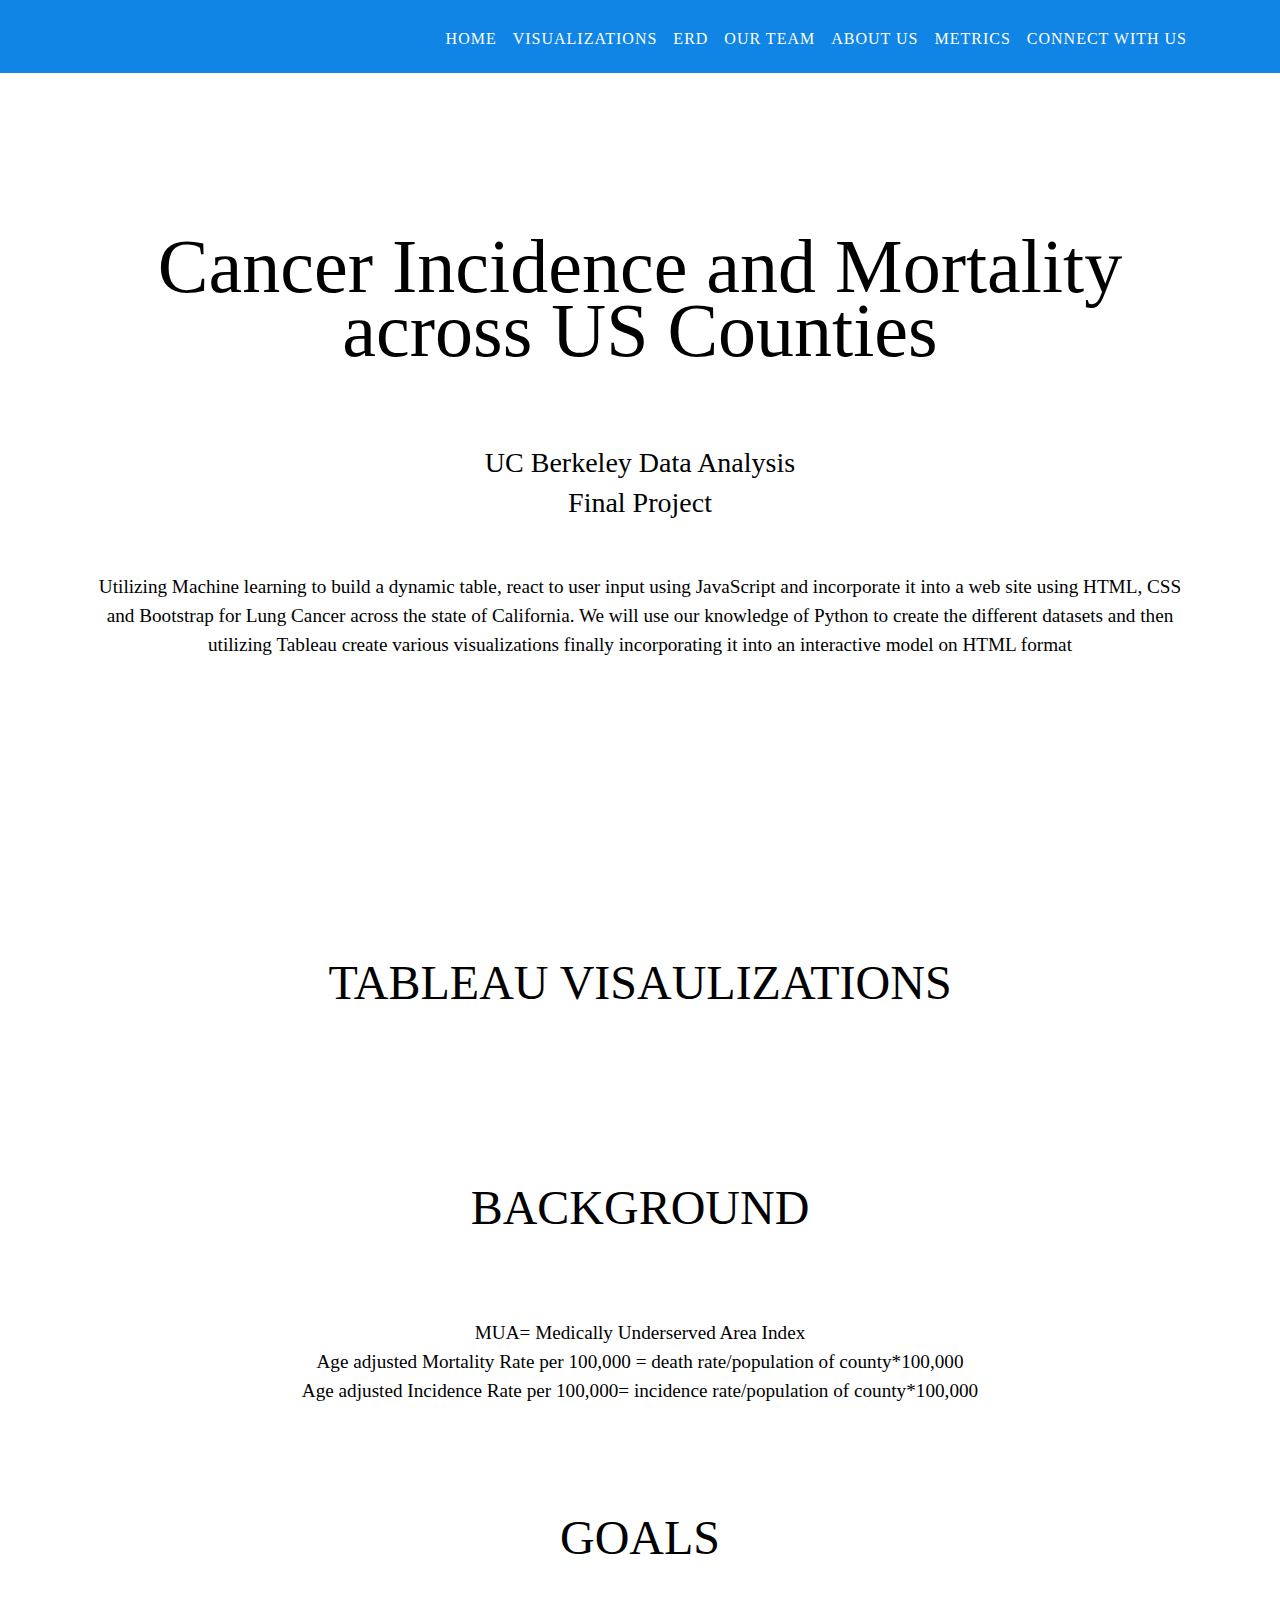
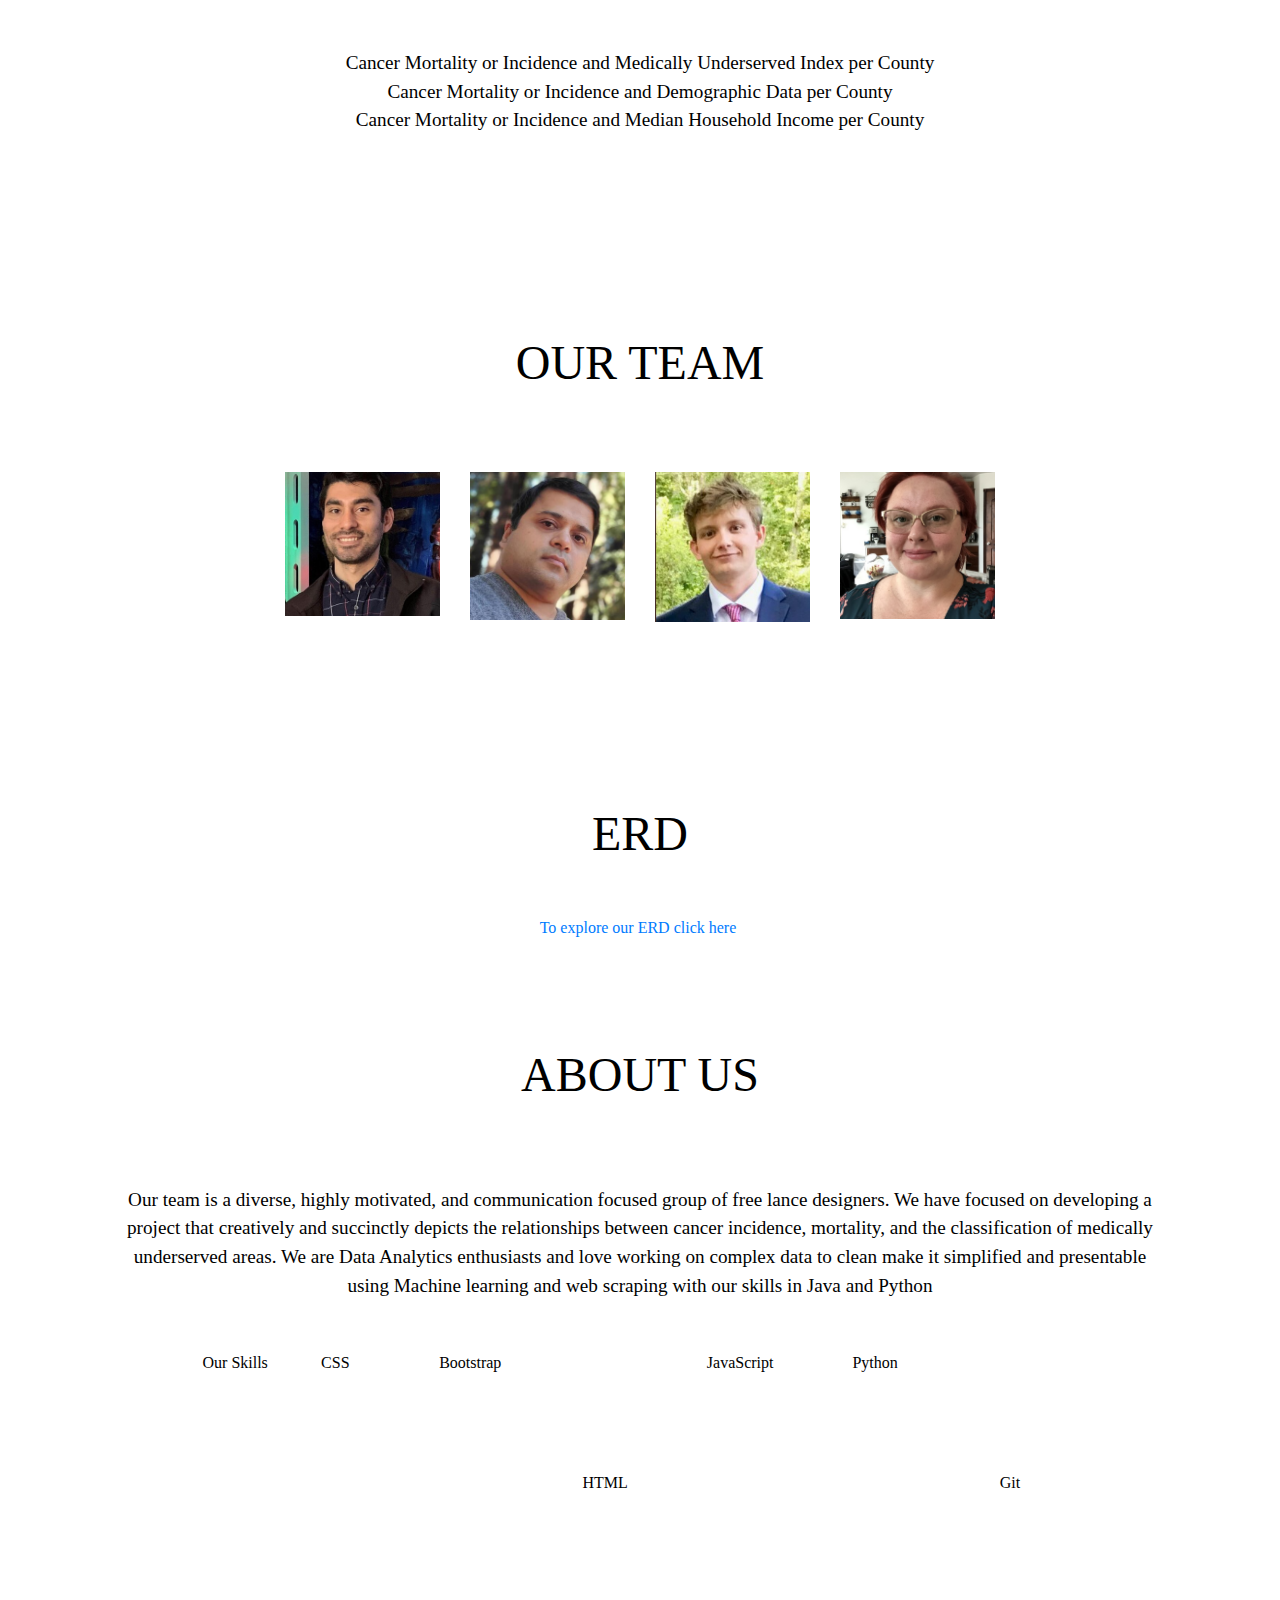
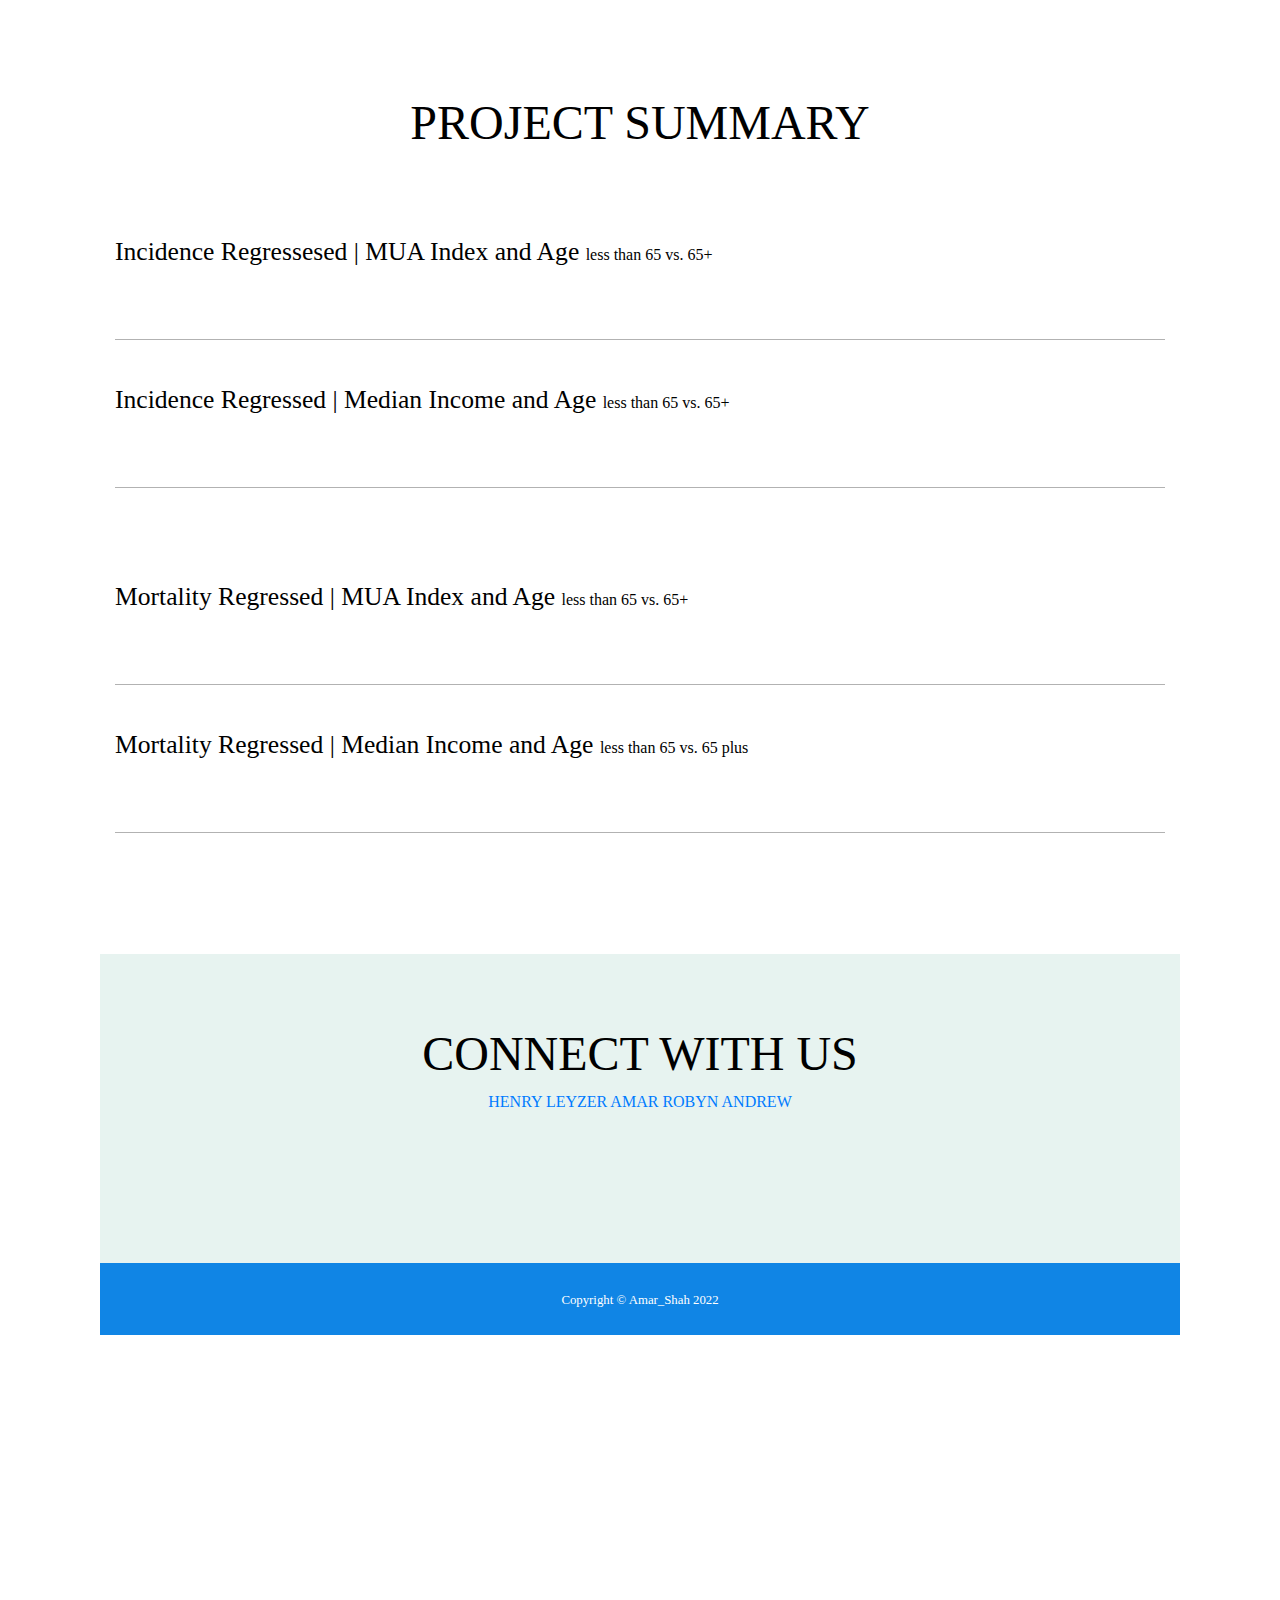
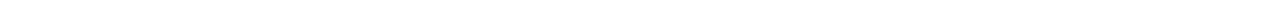
==== commit a1868ca8: "initial commit files" ====
--- a/Cancer_Page/index.html
+++ b/Cancer_Page/index.html
@@ -7,7 +7,7 @@
     <meta name="description" content="" />
     <meta name="author" content="" />
 
-    <title>Cancer across USA Metrics | Final Project</title>
+    <title>Cancer Incidence and Mortality across US Counties | Final Project</title>
 
     <!-- Bootstrap CSS -->
     <link rel="stylesheet" href="https://stackpath.bootstrapcdn.com/bootstrap/4.3.1/css/bootstrap.min.css"
@@ -99,7 +99,7 @@
         <section class="landing" id="landing">
         <div class="container">
             <img class="img-fluid mb-5 d-block mx-auto rounded float-left" src="assets/img/Cancer_Ribbon.jpg" alt="" />
-            <h1 class="mb-0">Cancer Treatment Centers in California</h1>
+            <h1 class="mb-0">Cancer Incidence and Mortality across US Counties</h1>
             <hr />
             <h2 class="mb-0">
                 UC Berkeley Data Analysis<br>
@@ -265,7 +265,7 @@
 <body>
 <div class="center">
     <p>
-        <a href="https://github.com/robyndook/Cancer_Treatment_Centers_California/tree/main/Images"
+        <a href="https://github.com/robyndook/Cancer_Treatment_Centers_California/tree/main/Database/Images"
          title="Our ERD">To explore our ERD click here</a>.
 </p>
 </div>
@@ -423,7 +423,7 @@
                             (this metric is found by adding 865.9570 to 378.0595).
                         </p>
                     </div>
-                    <a class="btn btn-primary Project_Summary-modal-dismiss" href="https://github.com/robyndook/Cancer_Treatment_Centers_California/blob/Amar_Data_Analysis/Cancer_Page/assets/img/portfolio/Incidence%20Regressed%20on%20MUA%20Index%20and%20Age%2065%20vs.%2065plus.png">
+                    <a class="btn btn-primary Project_Summary-modal-dismiss" href="https://github.com/robyndook/https://github.com/robyndook/Cancer_Treatment_Centers_California/blob/main/Cancer_Page/assets/img/portfolio/1Incidence%20Regressed%20on%20MUA%20Index%20and%20Age%2065%20vs.%2065plus.png">
                         Regression</a>
                 </div>
             </div>
@@ -465,7 +465,7 @@
                             producing an r-squared value of 0.955.        
                         </p>
                     </div>
-                    <a class="btn btn-primary Project_Summary-modal-dismiss" href="https://github.com/robyndook/Cancer_Treatment_Centers_California/blob/main/Cancer_Page/assets/img/portfolio/Incidence%20Regressed%20on%20Age%20less%20than%2050%20vs.%2050plus.png">
+                    <a class="btn btn-primary Project_Summary-modal-dismiss" href="https://github.com/https://github.com/robyndook/Cancer_Treatment_Centers_California/blob/main/Cancer_Page/assets/img/portfolio/2Incidence%20Regressed%20on%20Median%20Income%20and%20Age%20less%20than%2065%20vs.65%20plus.png">
                         Regression</a>
                 </div>
             </div>
@@ -508,7 +508,7 @@
                               0.946.        
                         </p>
                     </div>
-                    <a class="btn btn-primary Project_Summary-modal-dismiss" href="https://github.com/robyndook/Cancer_Treatment_Centers_California/blob/main/Cancer_Page/assets/img/portfolio/Incidence%20Regressed%20on%20Age%20less%20than%2050%20vs.%2050plus.png">
+                    <a class="btn btn-primary Project_Summary-modal-dismiss" href="https://github.com/https://github.com/robyndook/Cancer_Treatment_Centers_California/blob/main/Cancer_Page/assets/img/portfolio/3Mortality%20Regressed%20on%20MUA%20Index%20and%20Age%20less%20than%2065%20vs.%2065plus.png">
                         Regression</a>
                 </div>
             </div>
@@ -551,7 +551,7 @@
                         r-squared value of 0.951.     
                         </p>
                     </div>
-                    <a class="btn btn-primary Project_Summary-modal-dismiss" href="https://github.com/robyndook/Cancer_Treatment_Centers_California/blob/main/Cancer_Page/assets/img/portfolio/Incidence%20Regressed%20on%20Age%20less%20than%2050%20vs.%2050plus.png">
+                    <a class="btn btn-primary Project_Summary-modal-dismiss" href="https://github.com/https://github.com/robyndook/Cancer_Treatment_Centers_California/blob/main/Cancer_Page/assets/img/portfolio/4Mortality%20Regressed%20on%20Median%20Income%20and%20Age%20less%20than%2065%20vs.%2065%20plus.png">
                         Regression</a>
                 </div>
             </div>
--- a/Cancer_Page/assets/css/styles.css
+++ b/Cancer_Page/assets/css/styles.css
@@ -15,8 +15,8 @@
     border-color: #fff;
     margin-top: 2.5rem;
     margin-bottom: 2.5rem;
-    margin-left: auto;
-    margin-right: auto;
+    margin-left: none;
+    margin-right: none;
 }
 
 section {
@@ -93,6 +93,45 @@
         color:#000000;
     }
 }
+
+.ERD {
+    margin-bottom: -15px;
+}
+
+.ERD .ERD-item {
+    position: relative;
+    display: block;
+    max-width: 25rem;
+    margin-bottom: 15px;
+}
+
+.ERD .ERD-item .ERD-item-caption {
+    -webkit-transition: all ease 0.5s;
+    transition: all ease 0.5s;
+    opacity: 0;
+    background-color: rgba(238, 46, 17, 0.7);
+}
+
+.ERD .ERD-item .ERD-item-caption:hover {
+    opacity: 1;
+}
+
+.ERD
+    .ERD-item
+    .ERD-item-caption
+    .ERD-item-caption-content {
+    font-size: 1.5rem;
+}
+
+@media (min-width: 576px) {
+    .ERD {
+        margin-bottom: -30px;
+    }
+    .ERD .ERD-item {
+        margin-bottom: 30px;
+    }
+}
+
 
 .Overview-of-the-project,
 .about-us {
@@ -123,7 +162,7 @@
     -webkit-transition: all ease 0.5s;
     transition: all ease 0.5s;
     opacity: 0;
-    background-color: rgba(238, 46, 17, 0.7);
+    background-color: rgba(17, 21, 238, 0.7);
 }
 
 .Meet-the-team .Meet-the-team-item .Meet-the-team-item-caption:hover {
@@ -154,20 +193,24 @@
     z-index: 2;
     -webkit-box-shadow: 0 0 3rem 1rem rgba(0, 0, 0, 0.5);
     box-shadow: 0 0 3rem 1rem rgba(0, 0, 0, 0.5);
+    color: #000000 !important;
 }
 
 .Meet-the-team-modal .Meet-the-team-modal-dialog .close-button {
     position: absolute;
     top: 2rem;
     right: 2rem;
+    color: #000000 !important;
 }
 
 .Meet-the-team-modal .Meet-the-team-modal-dialog .close-button i {
     line-height: 38px;
+    color: #000000 !important;
 }
 
 .Meet-the-team-modal .Meet-the-team-modal-dialog h2 {
     font-size: 2rem;
+    color: #000000 !important;
 }
 
 @media (min-width: 768px) {
@@ -185,25 +228,68 @@
 /* project summary */
 .Project_Summary {
     margin-bottom: -15px;
+    color: #000000 !important;
 }
 
 .Project_Summary .location {
     font-size: 1.6rem;
     font-weight: 500;
+    color: #000000 !important;
 }
 
 .Project_Summary .credential-date {
     font-size: 1rem;
     font-weight: 300;
+    color: #000000 !important;
 }
 
 .Project_Summary .credential-description {
     max-width: 700px;
+    color: #000000 !important;
 }
 
 .Project_Summary .credential-divider {
-    border-color: rgba(0, 0, 0, 0.3);
-}
+    border-color: rgba(0, 0, 0, 0.3); }
+
+
+.Project_Summary-modal .Project_Summary-modal-dialog {
+    padding: 3rem 1rem;
+    min-height: calc(100vh - 2rem);
+    margin: 1rem calc(1rem - 8px);
+    position: relative;
+    z-index: 2;
+    -webkit-box-shadow: 0 0 3rem 1rem rgba(0, 0, 0, 0.5);
+    box-shadow: 0 0 3rem 1rem rgba(0, 0, 0, 0.5);
+    color: #000000 !important;
+}
+
+.Project_Summary-modal .Project_Summary-modal-dialog .close-button {
+    position: absolute;
+    top: 2rem;
+    right: 2rem;
+    color: #000000 !important;
+}
+
+.Project_Summary-modal .Project_Summary-modal-dialog .close-button i {
+    line-height: 38px;
+    color: #000000 !important;
+}
+
+.Project_Summary-modal .Project_Summary-modal-dialog h2 {
+    font-size: 2rem;
+    color: #000000 !important;
+}
+
+@media (min-width: 768px) {
+    .Project_Summary-modal .Project_Summary-modal-dialog {
+        min-height: 100vh;
+        padding: 5rem;
+        margin: 3rem calc(3rem - 8px);
+    }
+    .Project_Summary-modal .Project_Summary-modal-dialog h2 {
+        font-size: 3rem;
+    }
+} 
 
 .footer {
     padding-top: 5rem;
@@ -221,16 +307,6 @@
 a:active {
     color: #fff;
 }
-
-/* .close-link {
-    color: #30336b;
-}
-
-/* .close-link:focus,
-.close-link:hover,
-.close-link:active {
-    color: #000000;
-} */ */
 
 .btn {
     border-width: 2px;
@@ -280,13 +356,28 @@
     float: left;
     font-size: 16px;
     color: white;
-    text-align: right;
+    text-align: left;
     padding: 14px 16px;
     text-decoration: none;
   }
-
   
   .navbar a:hover, .dropdown:hover .dropbtn {
-    background-color: red;
-  }
-  +    background-color: rgb(56, 185, 138);
+  }
+  
+  nav a:hover {}
+  
+  nav a::before {
+    content: '';
+    display: block;
+    height: 5px;
+    width: 0%;
+    background-color: #444;
+    transition: all ease-in-out 500ms;
+  }
+  
+  nav a:hover::before {
+    width: 100%;
+  }
+  
+
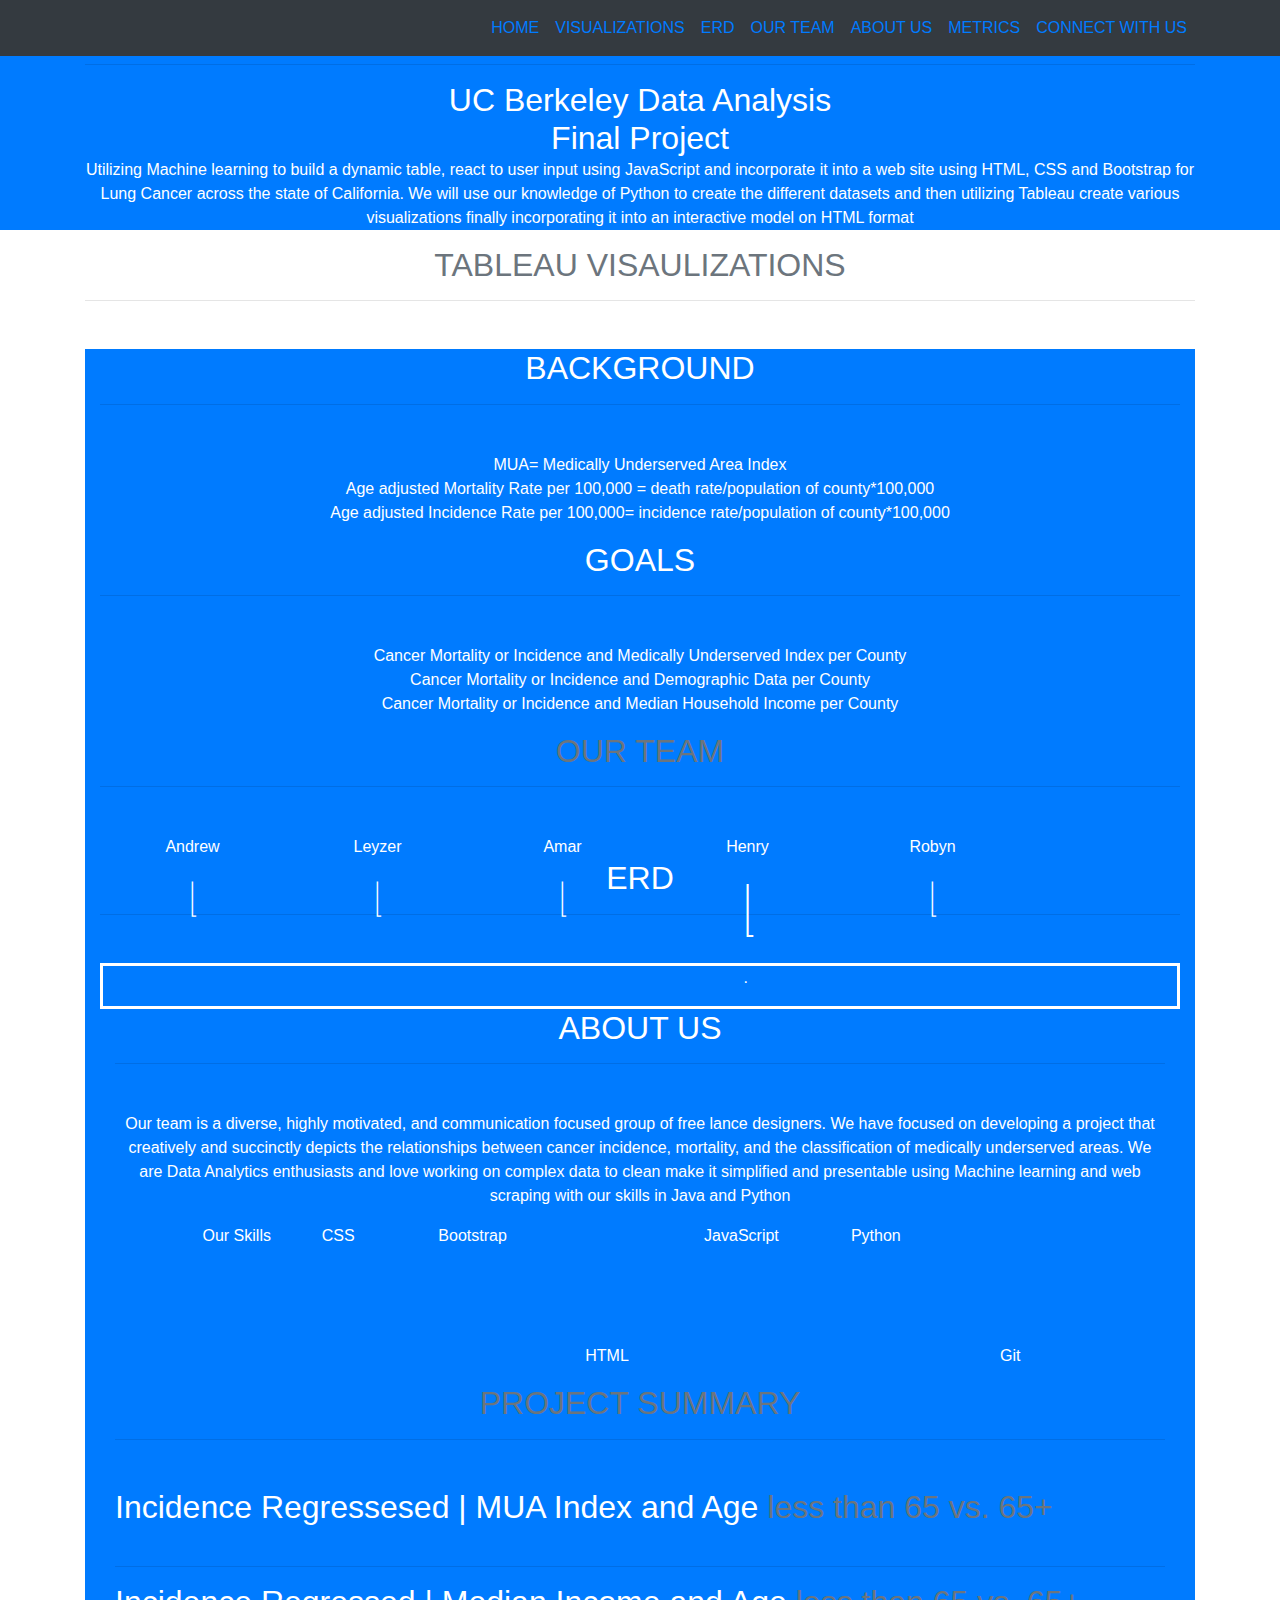
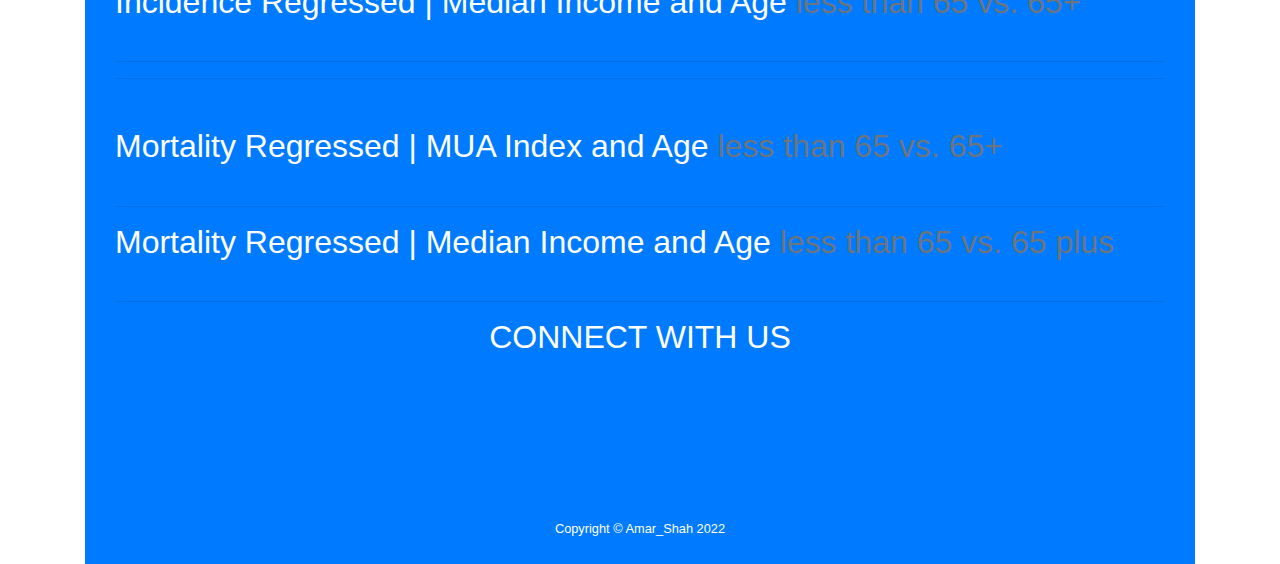
==== commit c6f4713f: "initial commit files" ====
--- a/Cancer_Page/index.html
+++ b/Cancer_Page/index.html
@@ -123,9 +123,7 @@
                 Tableau Visaulizations
             </h2>
             <hr class="star-dark mb-5" />
-
-            <!--Tableau Embedded codes 1 tableau public and 2 tableau online-->
-            
+            <!--Tableau Embedded codes 1 tableau public-->
             <div class='tableauPlaceholder' id='viz1654362637767' style='position: relative'><noscript><a href='#'>
                 <img alt=' ' src='https:&#47;&#47;public.tableau.com&#47;static&#47;images&#47;Fi&#47;FinalProject_16543185620090&#47;Dashboard1&#47;1_rss.png' style='border: none' />
             </a>
@@ -265,7 +263,7 @@
 <body>
 <div class="center">
     <p>
-        <a href="https://github.com/robyndook/Cancer_Treatment_Centers_California/tree/main/Database/Images"
+        <a href="https://github.com/robyndook/Cancer_Analysis_US_Counties/blob/main/Database/Images/ERB_Combined.jpg"
          title="Our ERD">To explore our ERD click here</a>.
 </p>
 </div>
@@ -423,7 +421,7 @@
                             (this metric is found by adding 865.9570 to 378.0595).
                         </p>
                     </div>
-                    <a class="btn btn-primary Project_Summary-modal-dismiss" href="https://github.com/robyndook/https://github.com/robyndook/Cancer_Treatment_Centers_California/blob/main/Cancer_Page/assets/img/portfolio/1Incidence%20Regressed%20on%20MUA%20Index%20and%20Age%2065%20vs.%2065plus.png">
+                    <a class="btn btn-primary Project_Summary-modal-dismiss" href="https://github.com/robyndook/Cancer_Analysis_US_Counties/blob/main/Web_Page/assets/img/portfolio/1Incidence%20Regressed%20on%20MUA%20Index%20and%20Age%2065%20vs.%2065plus.png">
                         Regression</a>
                 </div>
             </div>
@@ -465,7 +463,7 @@
                             producing an r-squared value of 0.955.        
                         </p>
                     </div>
-                    <a class="btn btn-primary Project_Summary-modal-dismiss" href="https://github.com/https://github.com/robyndook/Cancer_Treatment_Centers_California/blob/main/Cancer_Page/assets/img/portfolio/2Incidence%20Regressed%20on%20Median%20Income%20and%20Age%20less%20than%2065%20vs.65%20plus.png">
+                    <a class="btn btn-primary Project_Summary-modal-dismiss" href="https://github.com/robyndook/Cancer_Analysis_US_Counties/blob/main/Web_Page/assets/img/portfolio/2Incidence%20Regressed%20on%20Median%20Income%20and%20Age%20less%20than%2065%20vs.65%20plus.png">
                         Regression</a>
                 </div>
             </div>
@@ -508,7 +506,7 @@
                               0.946.        
                         </p>
                     </div>
-                    <a class="btn btn-primary Project_Summary-modal-dismiss" href="https://github.com/https://github.com/robyndook/Cancer_Treatment_Centers_California/blob/main/Cancer_Page/assets/img/portfolio/3Mortality%20Regressed%20on%20MUA%20Index%20and%20Age%20less%20than%2065%20vs.%2065plus.png">
+                    <a class="btn btn-primary Project_Summary-modal-dismiss" href="https://github.com/robyndook/Cancer_Analysis_US_Counties/blob/main/Web_Page/assets/img/portfolio/3Mortality%20Regressed%20on%20MUA%20Index%20and%20Age%20less%20than%2065%20vs.%2065plus.png">
                         Regression</a>
                 </div>
             </div>
@@ -551,7 +549,7 @@
                         r-squared value of 0.951.     
                         </p>
                     </div>
-                    <a class="btn btn-primary Project_Summary-modal-dismiss" href="https://github.com/https://github.com/robyndook/Cancer_Treatment_Centers_California/blob/main/Cancer_Page/assets/img/portfolio/4Mortality%20Regressed%20on%20Median%20Income%20and%20Age%20less%20than%2065%20vs.%2065%20plus.png">
+                    <a class="btn btn-primary Project_Summary-modal-dismiss" href="https://github.com/robyndook/Cancer_Analysis_US_Counties/blob/main/Web_Page/assets/img/portfolio/4Mortality%20Regressed%20on%20Median%20Income%20and%20Age%20less%20than%2065%20vs.%2065%20plus.png">
                         Regression</a>
                 </div>
             </div>
@@ -586,7 +584,7 @@
                             </a>
                         </li> -->
                         <li class="list-inline-item">
-                            <a class="btn-social text-center rounded-circle" href="https://github.com/robyndook/Cancer_Treatment_Centers_California.git">
+                            <a class="btn-social text-center rounded-circle" href="https://github.com/robyndook/Cancer_Analysis_US_Counties">
                                 <i class="fab fa-github fa-3x"></i>
                             </a>
                         </li>
